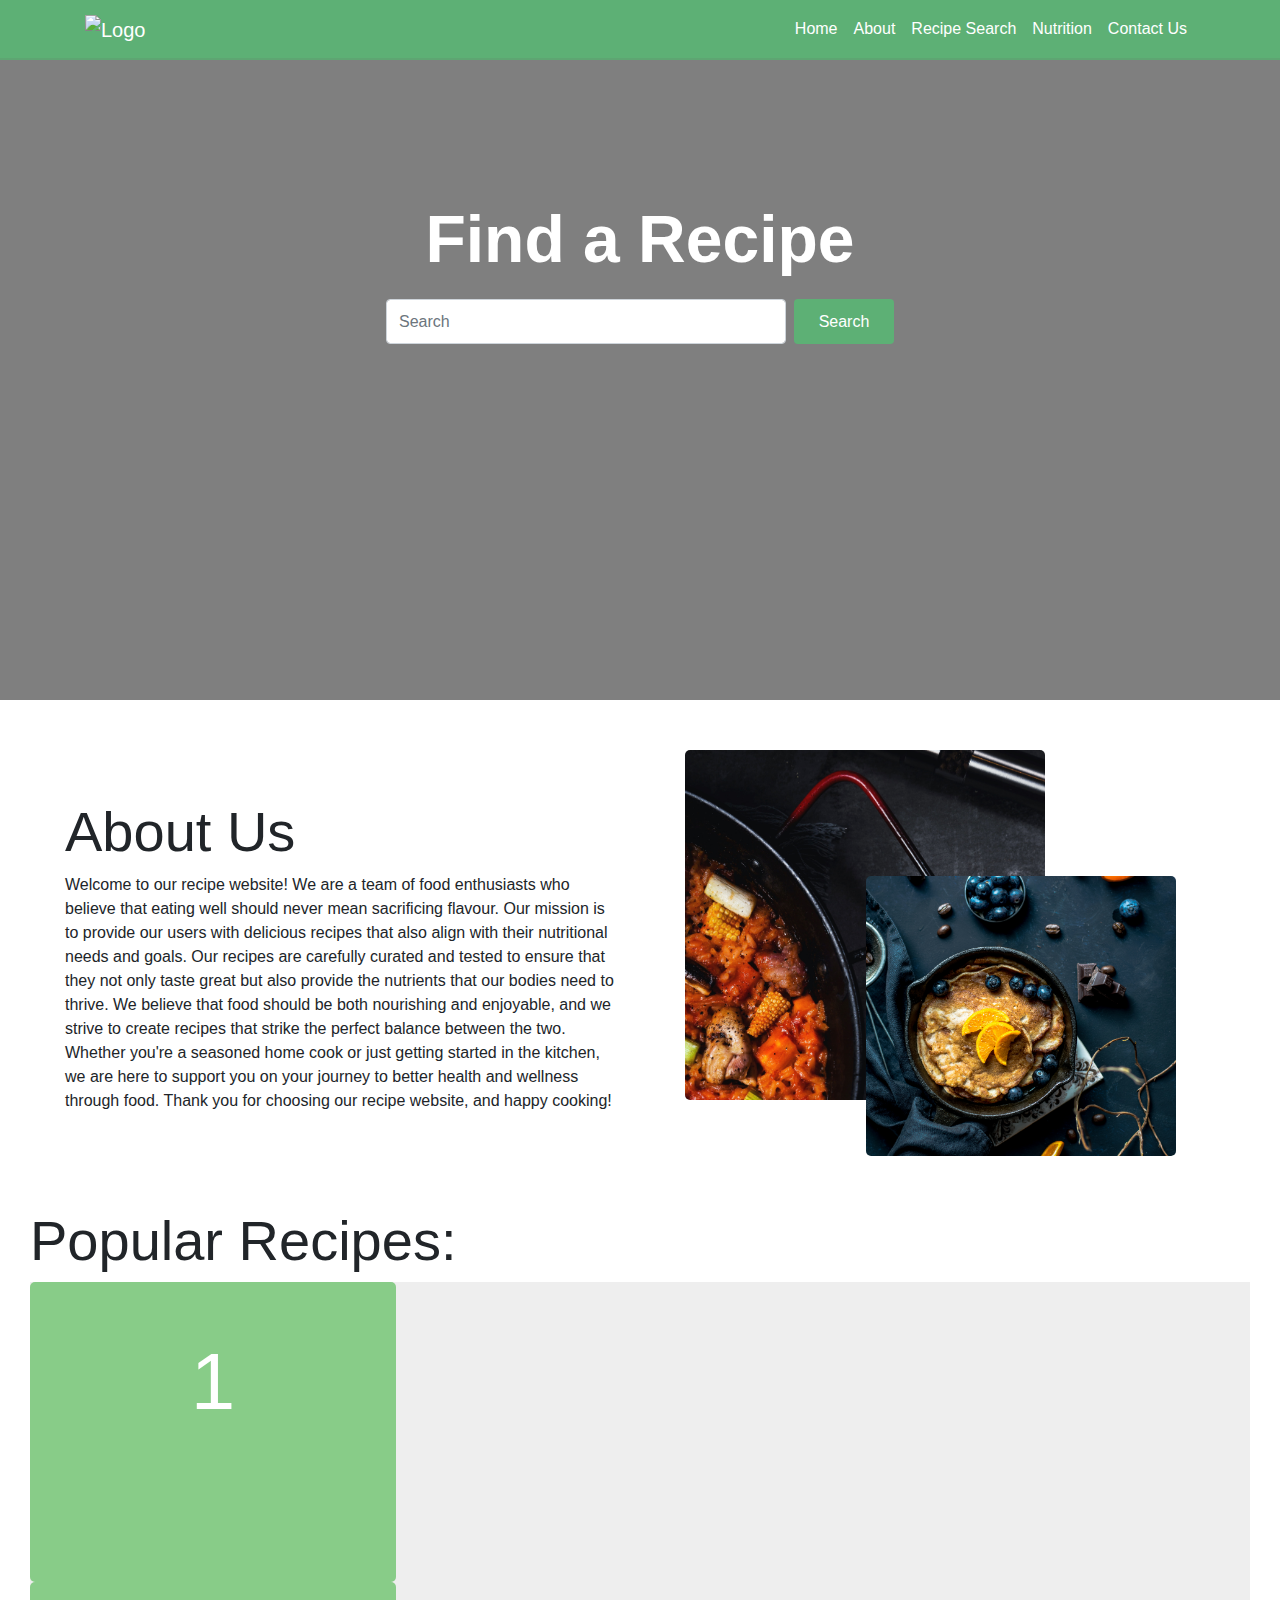
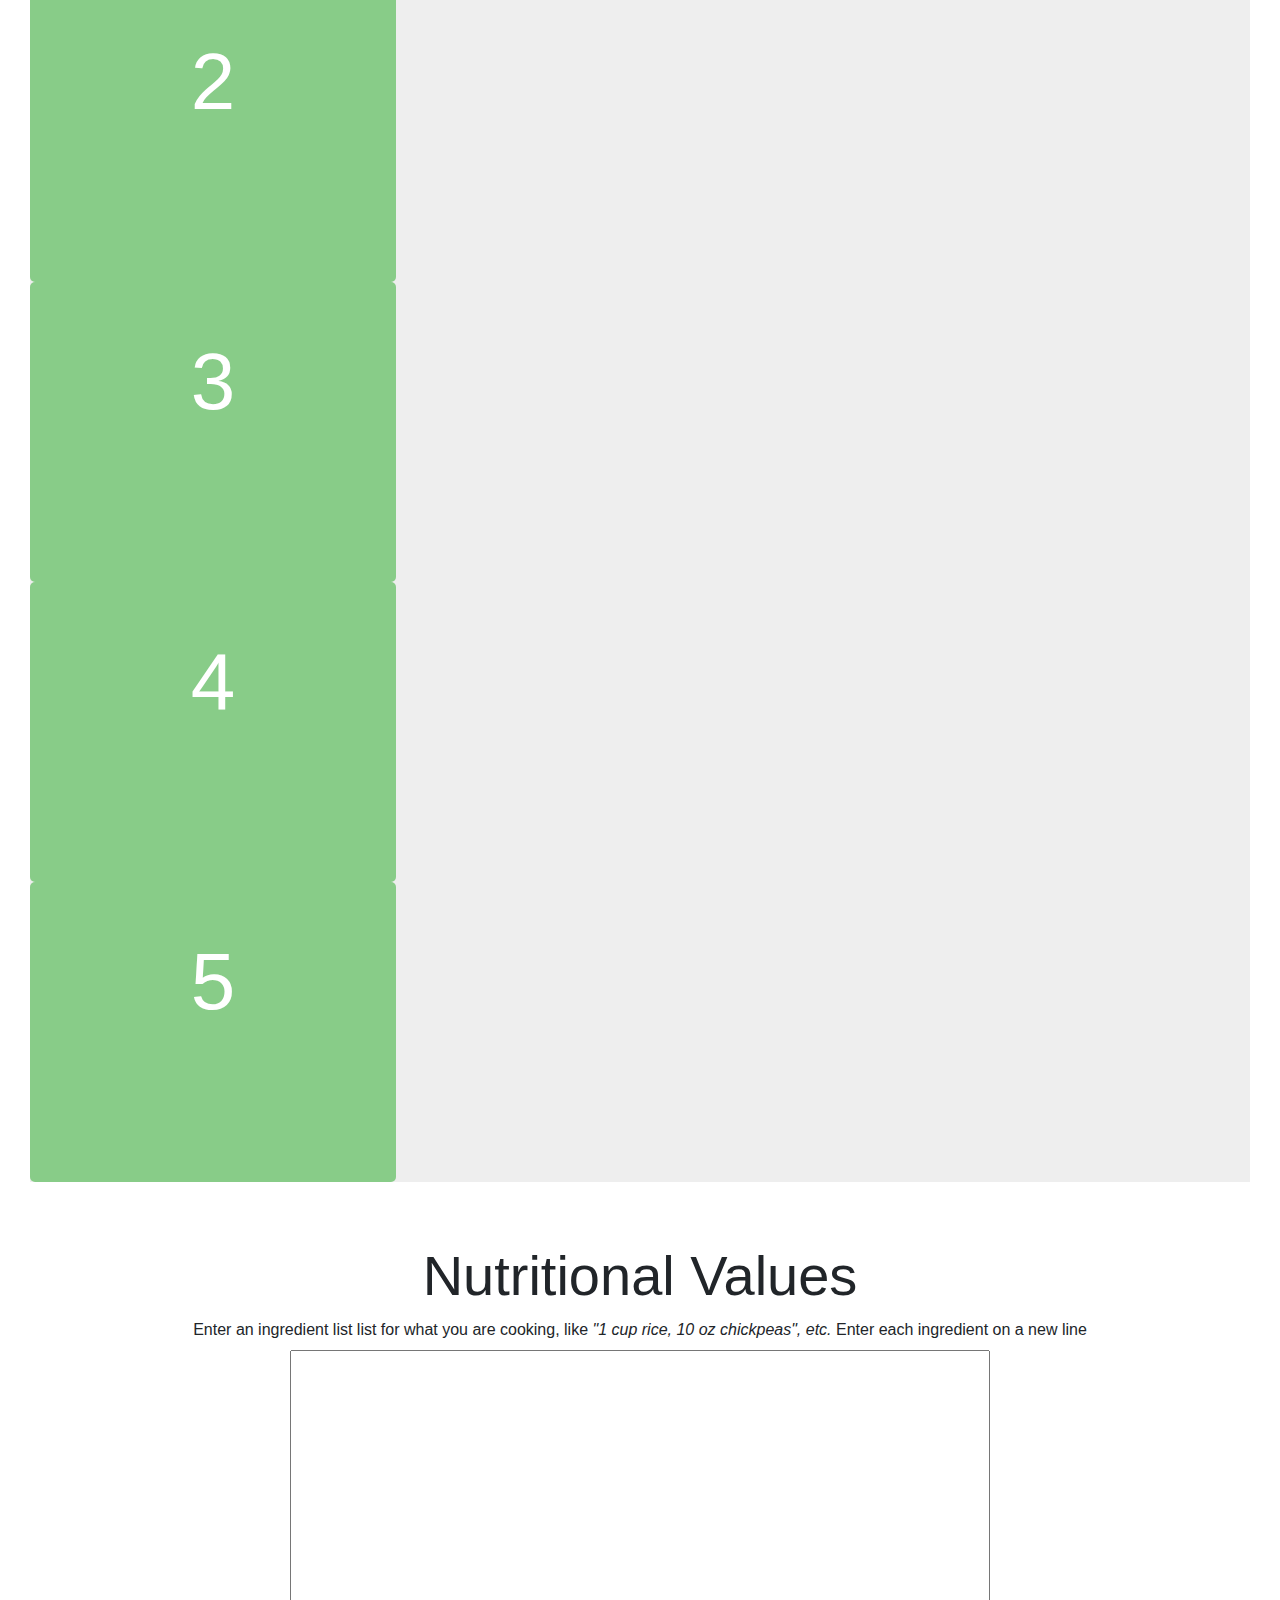
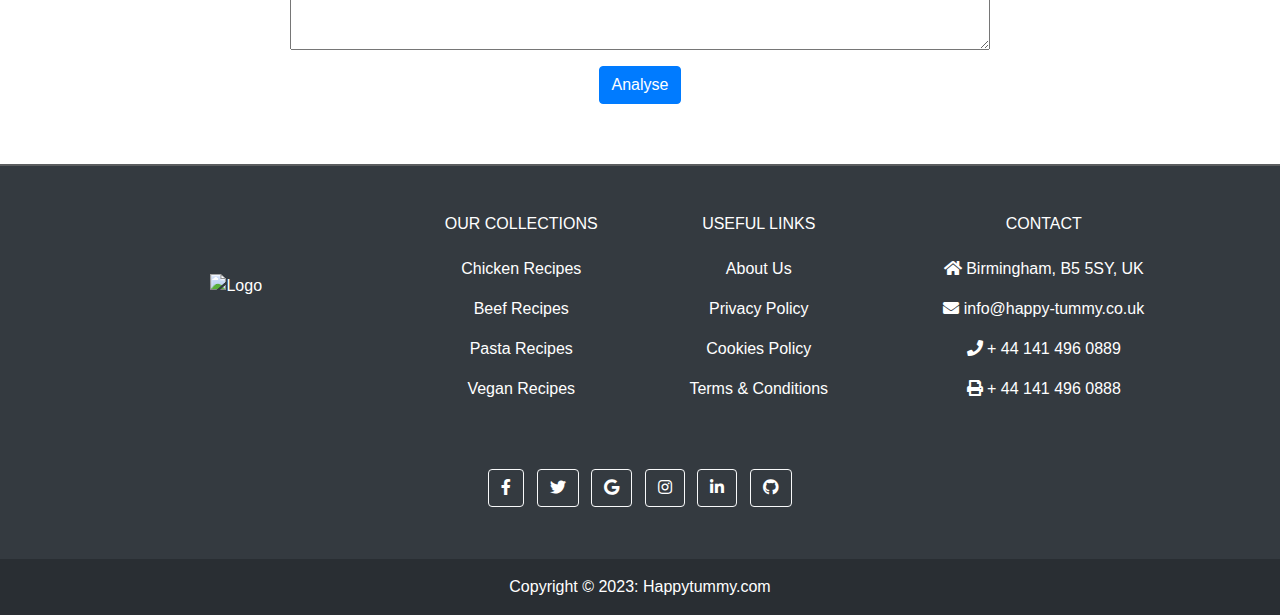
==== index.html @ fafc888d "Edited some css styling: padding, margin etc" ====
<!DOCTYPE html>
<html lang="en">
<head>
    <meta charset="UTF-8">
    <meta http-equiv="X-UA-Compatible" content="IE=edge">
    <meta name="viewport" content="width=device-width, initial-scale=1.0">
    <link rel="stylesheet" href="https://stackpath.bootstrapcdn.com/bootstrap/4.3.1/css/bootstrap.min.css" />
    <link rel="stylesheet" href="style.css"/>
    <link href="https://cdnjs.cloudflare.com/ajax/libs/font-awesome/5.9.0/css/all.min.css" rel="stylesheet">
    <link rel="stylesheet" href="https://unpkg.com/flickity@2/dist/flickity.min.css"/>
    <script src= "https://code.jquery.com/jquery-3.6.3.min.js"></script>
    <title>HappyTummy</title>
</head>
<body>

<!-- Navbar and Jumbotron Section -->
<header id="home-section" data-spy="scroll" data-target="#main-nav" id="home">
    <div class="dark-overlay" >
        <nav class="navbar navbar-expand-sm Fixed-top" class="sticky" id="main-nav">
            <div class="container">
                <a href="index.html" class="navbar-brand">
                    <img src="Assets/Images/Logo Name.png" class="logo" class="d-inline-block align-top" alt="Logo">
                </a>
                <button class="navbar-toggler" type="button" data-toggle="collapse" data-target="#navbarToggleExternalContent" aria-controls="navbarToggleExternalContent" aria-expanded="false" aria-label="Toggle navigation">
                    <span class="navbar-toggler-icon"></span>
                </button>
                <div class="collapse navbar-collapse" id="navbarCollapse">
                    <ul class="navbar-nav ml-auto">
                        <li class="nav-item">
                            <a href="#home" class="nav-link">Home</a>
                        </li>
                        <li class="nav-item">
                            <a href="#about-section" class="nav-link">About</a>
                        </li>
                        <li class="nav-item">
                            <a href="#home" class="nav-link">Recipe Search</a>
                        </li>
                        <li class="nav-item">
                            <a href="#nutritional-section" class="nav-link">Nutrition</a>
                        </li>
                        <li class="nav-item">
                            <a href="#contact-us" class="nav-link">Contact Us</a>
                        </li>
                    </ul>
                </div>
            </div>
        </nav>
        <div class="home-inner container" id="home">
          <h1 class="display-4"> <strong>Find a Recipe</strong> </h1>
          <div class="form-inline">
            <input class="form-control mr-sm-2" type="search" placeholder="Search" aria-label="Search" id="search-input">
            <button class="btn my-2 my-sm-0" type="submit" id="search-button">Search</button>
          </div>
        </div>
    </div>
</header>

<!-- About Section -->
<section id="about-section">
  <div class="about-container">
    <div class="about-row">
      
      <div class="col-md-6 order-2" id="image-cont">
        <div class="left"></div>
        <div class="right"></div>
      </div>

      <div class="col text-left py-5">
        <h1 class="display-4">About Us</h1>
        <p class="lead"> Welcome to our recipe website! We are a team of food enthusiasts who believe that eating well should never mean sacrificing flavour. Our mission is to provide our users with delicious recipes that also align with their nutritional needs and goals.

Our recipes are carefully curated and tested to ensure that they not only taste great but also provide the nutrients that our bodies need to thrive. We believe that food should be both nourishing and enjoyable, and we strive to create recipes that strike the perfect balance between the two.

Whether you're a seasoned home cook or just getting started in the kitchen, we are here to support you on your journey to better health and wellness through food. Thank you for choosing our recipe website, and happy cooking! </p>
      </div>
      
    </div>
  </div>
</section>

<!-- Popular Recipe Image Carousel -->
<div id="popular-recipes">
  <h1 class="display-4">Popular Recipes:</h1>
  <div class="carousel" data-flickity>
    <div class="carousel-cell"></div>
    <div class="carousel-cell"></div>
    <div class="carousel-cell"></div>
    <div class="carousel-cell"></div>
    <div class="carousel-cell"></div>
  </div>
</div>

   
<!-- Nutritional Values Section -->
<div id="nutritional-section">
  <div class="card text-center" id="nutritional-card">
    <div class="card-body">
      <h1 class="display-4" id="nutritional-values">Nutritional Values</h1>
      <div class="form-group" id="textarea">
        <label for="exampleFormControlTextarea1">Enter an ingredient list list for what you are cooking, like <em>"1 cup rice, 10 oz chickpeas", etc.</em>
          Enter each ingredient on a new line</label>
        <textarea class="nutritional-form" id="exampleFormControlTextarea1" cols="30 "rows="10"></textarea>
      </div>
      <a href="#" class="btn btn-primary" id="analyse-btn">Analyse</a>
    </div>
  </div>
</div>

<!-- Footer -->
<footer class="text-center text-lg-start bg-dark text-center text-white" id="footer-border">
  <!-- Section: Social media -->
  <section class="d-flex justify-content-center justify-content-lg-between ">
 
  </section>
  <!-- Section: Social media -->

  <!-- Section: Links  -->
  <section class="">
    <div class="container text-center text-md-start mt-5">
      <!-- Grid row -->
      <div class="row mt-3">
        <!-- Grid column -->
        <div class="col-md-3 col-lg-4 col-xl-3 mx-auto mb-4">
          <!-- Content -->
          <img src="Assets/Images/Logo Name3.png" id="logo2" class="mb-3" alt="Logo">
          <p>
            
          </p>
        </div>
        <!-- Grid column -->

        <!-- Grid column -->
        <div class="col-md-2 col-lg-2 col-xl-2 mx-auto mb-4">
          <!-- Links -->
          <h6 class="text-uppercase fw-bold mb-4">
            Our Collections
          </h6>
          <p>
            <a href="#!" class="text-reset">Chicken Recipes</a>
          </p>
          <p>
            <a href="#!" class="text-reset">Beef Recipes</a>
          </p>
          <p>
            <a href="#!" class="text-reset">Pasta Recipes</a>
          </p>
          <p>
            <a href="#!" class="text-reset">Vegan Recipes</a>
          </p>
        </div>
        <!-- Grid column -->

        <!-- Grid column -->
        <div class="col-md-3 col-lg-2 col-xl-2 mx-auto mb-4">
          <!-- Links -->
          <h6 class="text-uppercase fw-bold mb-4">
            Useful links
          </h6>
          <p>
            <a href="#!" class="text-reset">About Us</a>
          </p>
          <p>
            <a href="#!" class="text-reset">Privacy Policy</a>
          </p>
          <p>
            <a href="#!" class="text-reset">Cookies Policy</a>
          </p>
          <p>
            <a href="#!" class="text-reset">Terms & Conditions</a>
          </p>
        </div>
        <!-- Grid column -->

        <!-- Grid column -->
        <div class="col-md-4 col-lg-3 col-xl-3 mx-auto mb-md-0 mb-4">
          <!-- Links -->
          <h6 class="text-uppercase fw-bold mb-4">Contact</h6>
          <p><i class="fas fa-home me-3"></i> Birmingham, B5 5SY, UK</p>
          <p>
            <i class="fas fa-envelope me-3"></i>
            info@happy-tummy.co.uk
          </p>
          <p><i class="fas fa-phone me-3"></i> + 44 141 496 0889</p>
          <p><i class="fas fa-print me-3"></i> + 44 141 496 0888</p>
        </div>
        <!-- Grid column -->
      </div>
      <!-- Grid row -->
    </div>
  </section>
  <!-- Section: Links  -->

  <footer class="bg-dark text-center text-white" id="contact-us">
    <!-- Grid container -->
    <div class="container p-4 pb-0">
      <!-- Section: Social media -->
      <section class="mb-4">
        <!-- Facebook -->
        <a class="btn btn-outline-light btn-floating m-1" href="#!" role="button"
          ><i class="fab fa-facebook-f"></i
        ></a>
  
        <!-- Twitter -->
        <a class="btn btn-outline-light btn-floating m-1" href="#!" role="button"
          ><i class="fab fa-twitter"></i
        ></a>
  
        <!-- Google -->
        <a class="btn btn-outline-light btn-floating m-1" href="#!" role="button"
          ><i class="fab fa-google"></i
        ></a>
  
        <!-- Instagram -->
        <a class="btn btn-outline-light btn-floating m-1" href="#!" role="button"
          ><i class="fab fa-instagram"></i
        ></a>
  
        <!-- Linkedin -->
        <a class="btn btn-outline-light btn-floating m-1" href="#!" role="button"
          ><i class="fab fa-linkedin-in"></i
        ></a>
  
        <!-- Github -->
        <a class="btn btn-outline-light btn-floating m-1" href="#!" role="button"
          ><i class="fab fa-github"></i
        ></a>
      </section>
      <!-- Section: Social media -->
    </div>
    <!-- Grid container -->
  
    <!-- Copyright -->
    <div class="text-center p-3" style="background-color: rgba(0, 0, 0, 0.2);">
      Copyright © 2023:
      <a class="text-white " href="https://mdbootstrap.com/">Happytummy.com</a>
    </div>
    <!-- Copyright -->
  </footer>
</footer>
<!-- Footer -->


<script src="https://unpkg.com/flickity@2/dist/flickity.pkgd.min.js"></script>
<script src="recipe.js"></script>
<script src="https://ajax.googleapis.com/ajax/libs/jquery/3.5.1/jquery.min.js"></script>
<!-- <script src="https://code.jquery.com/jquery-3.6.3.min.js"
  integrity="sha256-pvPw+upLPUjgMXY0G+8O0xUf+/Im1MZjXxxgOcBQBXU=" crossorigin="anonymous"></script> -->
  <script src="https://cdn.jsdelivr.net/npm/popper.js@1.14.3/dist/umd/popper.min.js" integrity="sha384-ZMP7rVo3mIykV+2+9J3UJ46jBk0WLaUAdn689aCwoqbBJiSnjAK/l8WvCWPIPm49" crossorigin="anonymous"></script>
  <script src="https://cdn.jsdelivr.net/npm/bootstrap@4.1.3/dist/js/bootstrap.min.js" integrity="sha384-ChfqqxuZUCnJSK3+MXmPNIyE6ZbWh2IMqE241rYiqJxyMiZ6OW/JmZQ5stwEULTy" crossorigin="anonymous"></script>
</body>
</html>
---- style.css ----
* {
    -webkit-box-sizing: border-box;
    box-sizing: border-box;
  }

  body { 
    font-family: sans-serif !important;
    max-height: 100%;
    overflow:auto;
    scroll-behavior: smooth;
    overflow-y: auto !important;
  }

  ::-webkit-scrollbar { 
    display: none; 
 }
 
  .carousel {
    background: #EEE;
  }

  .carousel-cell {
    width: 30%;
    height: 300px;
    margin-right: 10px;
    background: #8C8;
    border-radius: 5px;
    counter-increment: gallery-cell;
  }

  /* cell number */
  .carousel-cell:before {
    display: block;
    text-align: center;
    content: counter(gallery-cell);
    line-height: 200px;
    font-size: 80px;
    color: white;
  }

  #home-section{
    background: url(Assets/Images/bg4.jpg);
    background-repeat: no-repeat;
    background-size: cover;
    background-attachment: fixed;
    min-height: 700px;
}

#home-section  .home-inner {
    padding-top: 100px;
    text-align: center;
}

.home-inner h1{
    color: white;
    text-align: center;
    padding-top: 100px;
    font-size: 4.125rem;
    font-weight: inherit;
}
 #home-section .dark-overlay{
    top: 0;
    left:0;
    width: 100%;
    min-height: 700px;
    background: rgba(0, 0, 0, 0.5) ;
}

.navbar {
  background-color: #5DB075;
  border-bottom: #5ea572 2px solid;
  overflow: hidden;
  position: fixed !important;
  top: 0px;
  width: 100%;
  z-index: 1;

}

header a{
  color: rgb(245, 245, 245);
}

.nav-link {
  color: white;
}

a{
  color: white !important;
}
.form-inline{
  justify-content: center;
  margin-top: 20px;
}

#search-bar{
  margin-top: 120px;
}
#search-button{
  background-color:#5DB075 ;
  color: white;
  height: 45px;
  width: 100px !important ;
}

#search-button:hover{
  background-color: #5ea572;
}

.form-control{
  width: 400px !important ;
  height: 45px;

}

#about-section{
  padding-top: 50px;
  display: flex;
 
}

.about-row{
  display: flex;
  justify-content: center;
  align-self:center;
  flex-wrap: wrap;
  margin-left: 50px;
  margin-right: 50px;
  
}

.lead {
  font-size: 1rem;
  font-weight: 300;
}

.about-container{
  /* margin-left: 172px;
  margin-right: -150px; */
  margin: 0


}

#popular-recipes{
  padding: 30px;
}


.nutritional-form{
  display: block;
  margin-left: auto;
  margin-right: auto;
  width: 700px;
  height: 300px;
}

#nutritional-card{
  border-style: none !important;
  box-shadow: none !important;
}

#logo2{
  margin-top: 60px;
}

/*
#nutrional-values{
  text-align: left;
  padding: 10px;
} */

.row{
  display: flex;
  justify-content: center;
  flex-wrap: wrap;
}
/* .recipe-card{
  background-color: #4E7597;
  border-radius: 5px;
  height: 300px;
  width: 400px;
  padding-left: 10px;
  padding-top: 5px;
  margin-top: 15px;
  box-shadow: 4px 5px 15px #00000083;
} */

li {
  list-style: none; 
}

ul{
  padding-left: 5px !important;
}

#cooking-image{
  width: 500px;
  height: 400px;
  margin-left: 60px;
}

#image-cont{
  display: flex;
  margin-left: 10px;
}
.left{
  width: 360px;
  height: 350px;
  background: url(Assets/Images/bg2.jpg) no-repeat center / cover;
  border-radius: 5px;
  margin-left: 30px;
}

.right{
  width: 310px;
  height: 280px;
  background: url(Assets/Images/bg3.jpg) no-repeat center / cover;
  border-radius: 5px;
  display: flex;
  align-items: center;
  justify-content: center;
  padding: 30px;
  margin-left: -179px;
  margin-top: 126px;;
}

#recipe-button{
  background-color: #5ea572;
}


.grid-container{
  margin-top: 30px !important;


  /* margin: 0 auto;
  display: grid; */
  
}



/* #recipe-cards{
  display: grid;
  grid-gap: 20px;
} */

.card{
  
  margin: 10px;
  /* padding: 15px; */
  border: 1px solid #c9c9c9;
  border-radius: 7px;
  box-shadow: 2px 2px 4px rgba(0, 0, 0, 0.5);
  
}

.card img{
  border-bottom: 1px solid #c9c9c9;;
}
#footer-border{
 margin-top: 40px;
  border-top: 2px solid #5b5d5f;
}
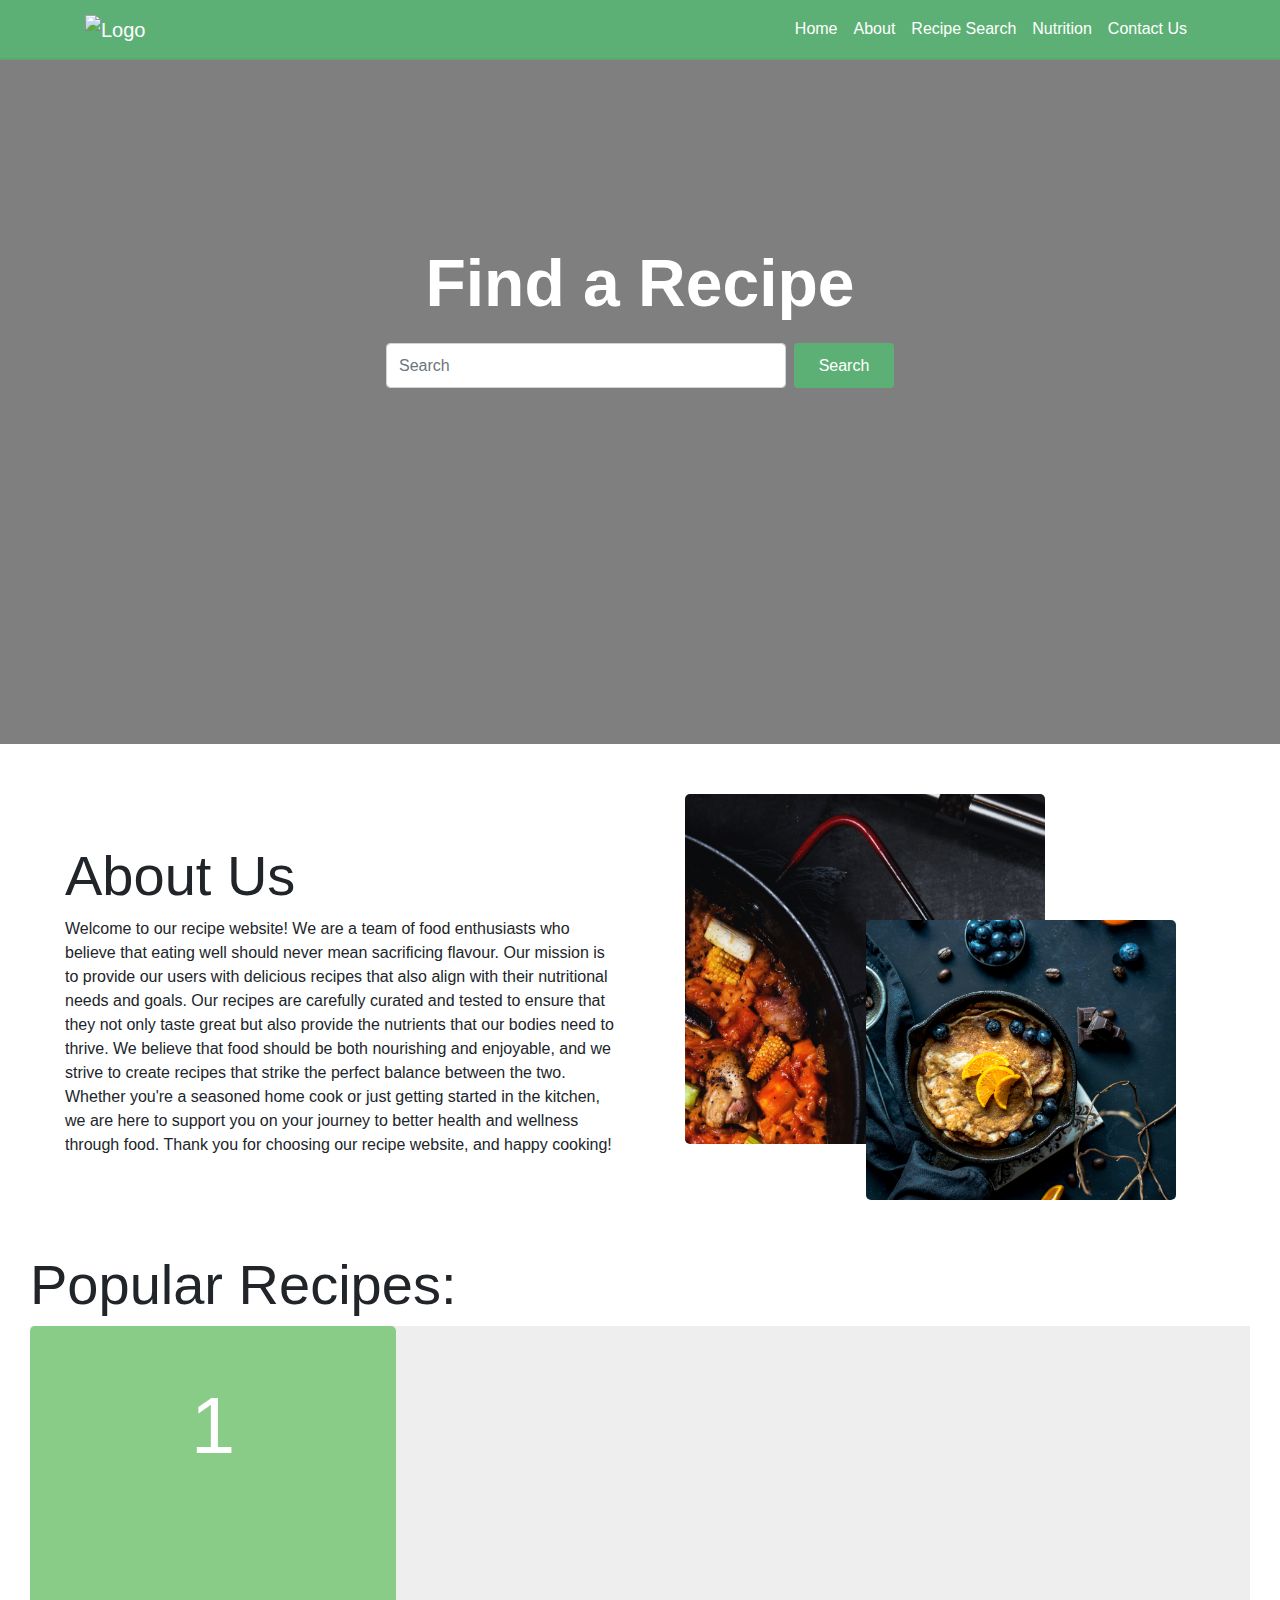
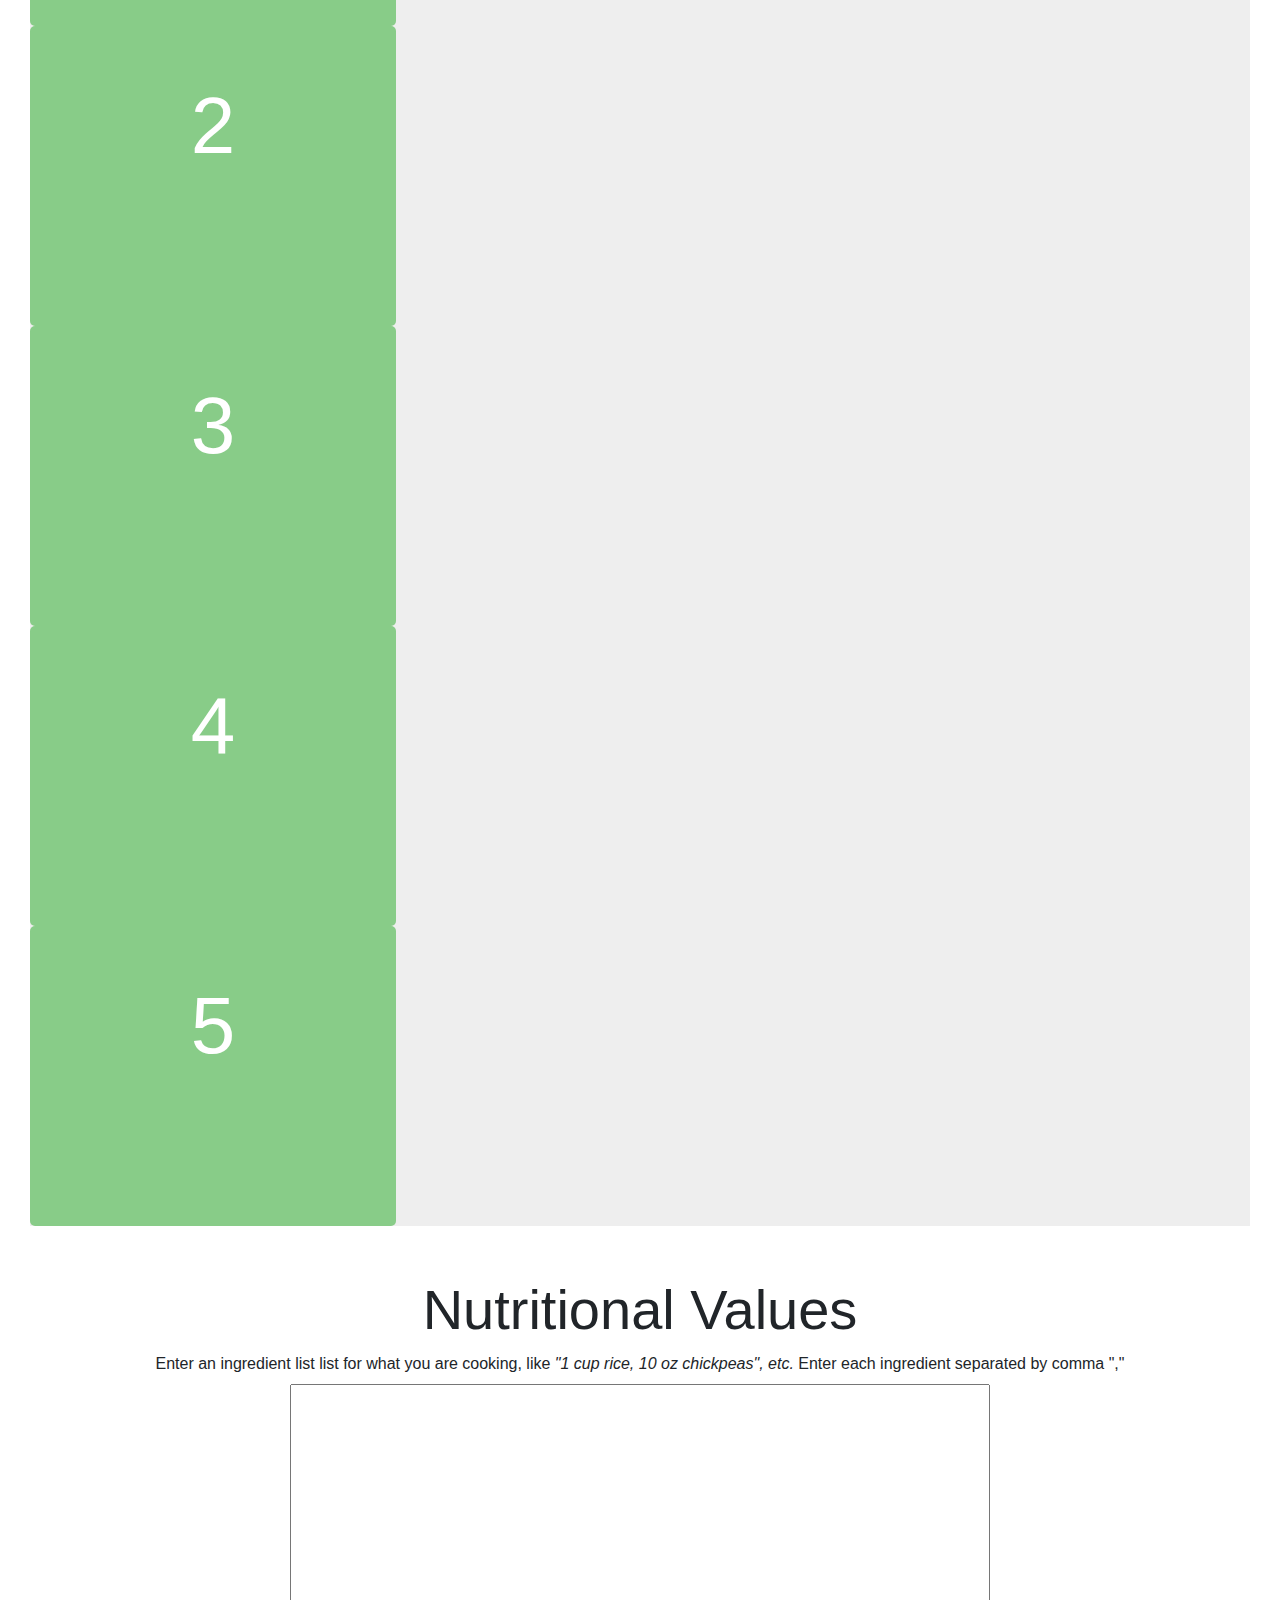
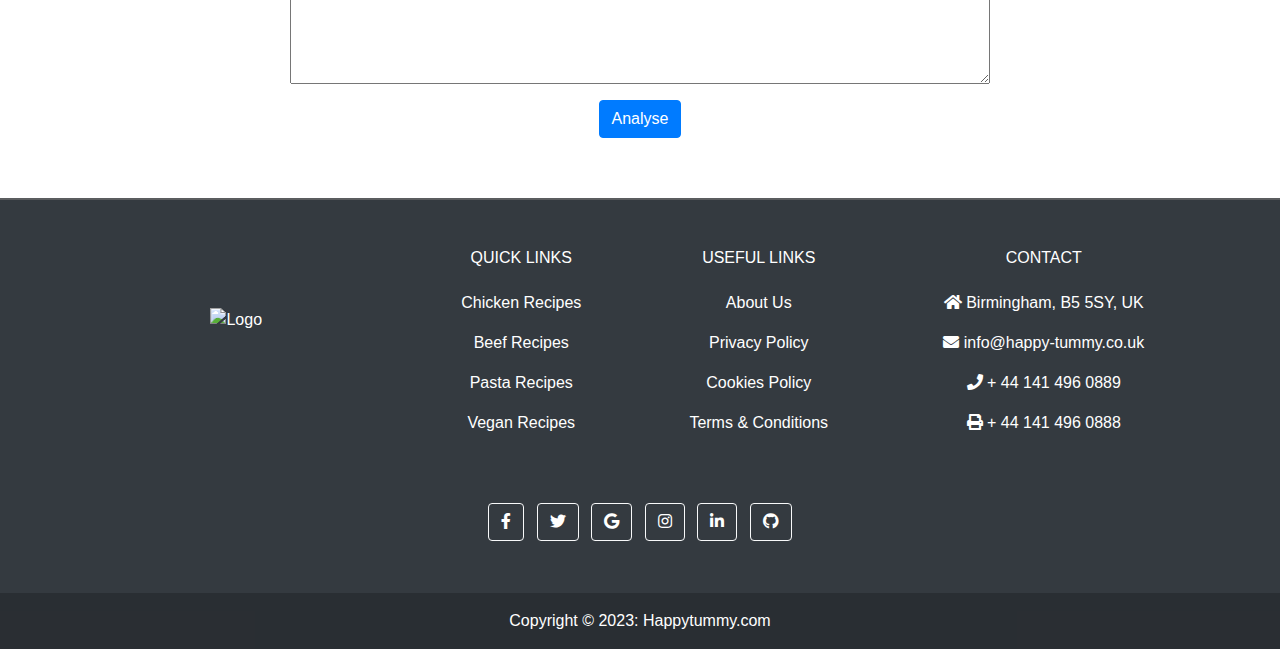
==== commit 5e41bdbb: "new instruction for NA" ====
--- a/index.html
+++ b/index.html
@@ -1,16 +1,34 @@
 <!DOCTYPE html>
 <html lang="en">
-<head>
-    <meta charset="UTF-8">
-    <meta http-equiv="X-UA-Compatible" content="IE=edge">
-    <meta name="viewport" content="width=device-width, initial-scale=1.0">
-    <link rel="stylesheet" href="https://stackpath.bootstrapcdn.com/bootstrap/4.3.1/css/bootstrap.min.css" />
-    <link rel="stylesheet" href="style.css"/>
-    <link href="https://cdnjs.cloudflare.com/ajax/libs/font-awesome/5.9.0/css/all.min.css" rel="stylesheet">
-    <link rel="stylesheet" href="https://unpkg.com/flickity@2/dist/flickity.min.css"/>
-    <script src= "https://code.jquery.com/jquery-3.6.3.min.js"></script>
+  <head>
+    <meta charset="UTF-8" />
+    <meta http-equiv="X-UA-Compatible" content="IE=edge" />
+    <meta name="viewport" content="width=device-width, initial-scale=1.0" />
+    <link
+      rel="stylesheet"
+      href="https://stackpath.bootstrapcdn.com/bootstrap/4.3.1/css/bootstrap.min.css"
+    />
+    <link rel="stylesheet" href="style.css" />
+    <link
+      href="https://cdnjs.cloudflare.com/ajax/libs/font-awesome/5.9.0/css/all.min.css"
+      rel="stylesheet"
+    />
+    <link
+      rel="stylesheet"
+      href="https://unpkg.com/flickity@2/dist/flickity.min.css"
+    />
+    <link
+      rel="stylesheet"
+      href="https://cdnjs.cloudflare.com/ajax/libs/flickity/2.2.2/flickity.min.css"
+    />
+    <link
+      rel="stylesheet"
+      href="https://cdnjs.cloudflare.com/ajax/libs/flickity/2.2.1/flickity.min.css"
+    />
+
+    <script src="https://code.jquery.com/jquery-3.6.3.min.js"></script>
     <title>HappyTummy</title>
-</head>
+  </head>
 <body>
 
 <!-- Navbar and Jumbotron Section -->
@@ -98,7 +116,7 @@
       <h1 class="display-4" id="nutritional-values">Nutritional Values</h1>
       <div class="form-group" id="textarea">
         <label for="exampleFormControlTextarea1">Enter an ingredient list list for what you are cooking, like <em>"1 cup rice, 10 oz chickpeas", etc.</em>
-          Enter each ingredient on a new line</label>
+          Enter each ingredient separated by comma ","</label>
         <textarea class="nutritional-form" id="exampleFormControlTextarea1" cols="30 "rows="10"></textarea>
       </div>
       <a href="#" class="btn btn-primary" id="analyse-btn">Analyse</a>
@@ -122,10 +140,9 @@
         <!-- Grid column -->
         <div class="col-md-3 col-lg-4 col-xl-3 mx-auto mb-4">
           <!-- Content -->
-          <img src="Assets/Images/Logo Name3.png" id="logo2" class="mb-3" alt="Logo">
-          <p>
-            
-          </p>
+          <a href="index.html">
+            <img src="Assets/Images/Logo Name3.png" id="logo2" class="mb-3" alt="Logo">
+          </a>  
         </div>
         <!-- Grid column -->
 
@@ -133,19 +150,19 @@
         <div class="col-md-2 col-lg-2 col-xl-2 mx-auto mb-4">
           <!-- Links -->
           <h6 class="text-uppercase fw-bold mb-4">
-            Our Collections
+            Quick Links
           </h6>
           <p>
-            <a href="#!" class="text-reset">Chicken Recipes</a>
-          </p>
-          <p>
-            <a href="#!" class="text-reset">Beef Recipes</a>
-          </p>
-          <p>
-            <a href="#!" class="text-reset">Pasta Recipes</a>
-          </p>
-          <p>
-            <a href="#!" class="text-reset">Vegan Recipes</a>
+            <a onclick="location.href = './recipes.html?value=chicken';" href="#!" class="chicken-recipes" >Chicken Recipes</a>
+          </p>
+          <p>
+            <a onclick="location.href = './recipes.html?value=beef';"href="#!" class="Beef-recipes">Beef Recipes</a>
+          </p>
+          <p>
+            <a onclick="location.href = './recipes.html?value=pasta';"href="#!" class="Pasta-recipes">Pasta Recipes</a>
+          </p>
+          <p>
+            <a onclick="location.href = './recipes.html?value=vegan';"href="#!" class="Vegan-recipes">Vegan Recipes</a>
           </p>
         </div>
         <!-- Grid column -->
@@ -157,16 +174,16 @@
             Useful links
           </h6>
           <p>
-            <a href="#!" class="text-reset">About Us</a>
-          </p>
-          <p>
-            <a href="#!" class="text-reset">Privacy Policy</a>
-          </p>
-          <p>
-            <a href="#!" class="text-reset">Cookies Policy</a>
-          </p>
-          <p>
-            <a href="#!" class="text-reset">Terms & Conditions</a>
+            <a href="#about-section" class="text-reset">About Us</a>
+          </p>
+          <p>
+            <a href="#about-section" class="text-reset">Privacy Policy</a>
+          </p>
+          <p>
+            <a href="#about-section" class="text-reset">Cookies Policy</a>
+          </p>
+          <p>
+            <a href="#about-section" class="text-reset">Terms & Conditions</a>
           </p>
         </div>
         <!-- Grid column -->
@@ -239,13 +256,21 @@
 </footer>
 <!-- Footer -->
 
-
 <script src="https://unpkg.com/flickity@2/dist/flickity.pkgd.min.js"></script>
-<script src="recipe.js"></script>
-<script src="https://ajax.googleapis.com/ajax/libs/jquery/3.5.1/jquery.min.js"></script>
-<!-- <script src="https://code.jquery.com/jquery-3.6.3.min.js"
+    <script src="recipe.js"></script>
+    <script src="script.js"></script>
+    <script src="https://ajax.googleapis.com/ajax/libs/jquery/3.5.1/jquery.min.js"></script>
+    <!-- <script src="https://code.jquery.com/jquery-3.6.3.min.js"
   integrity="sha256-pvPw+upLPUjgMXY0G+8O0xUf+/Im1MZjXxxgOcBQBXU=" crossorigin="anonymous"></script> -->
-  <script src="https://cdn.jsdelivr.net/npm/popper.js@1.14.3/dist/umd/popper.min.js" integrity="sha384-ZMP7rVo3mIykV+2+9J3UJ46jBk0WLaUAdn689aCwoqbBJiSnjAK/l8WvCWPIPm49" crossorigin="anonymous"></script>
-  <script src="https://cdn.jsdelivr.net/npm/bootstrap@4.1.3/dist/js/bootstrap.min.js" integrity="sha384-ChfqqxuZUCnJSK3+MXmPNIyE6ZbWh2IMqE241rYiqJxyMiZ6OW/JmZQ5stwEULTy" crossorigin="anonymous"></script>
+    <script
+      src="https://cdn.jsdelivr.net/npm/popper.js@1.14.3/dist/umd/popper.min.js"
+      integrity="sha384-ZMP7rVo3mIykV+2+9J3UJ46jBk0WLaUAdn689aCwoqbBJiSnjAK/l8WvCWPIPm49"
+      crossorigin="anonymous"
+    ></script>
+    <script
+      src="https://cdn.jsdelivr.net/npm/bootstrap@4.1.3/dist/js/bootstrap.min.js"
+      integrity="sha384-ChfqqxuZUCnJSK3+MXmPNIyE6ZbWh2IMqE241rYiqJxyMiZ6OW/JmZQ5stwEULTy"
+      crossorigin="anonymous"
+    ></script>
 </body>
 </html>--- a/style.css
+++ b/style.css
@@ -2,6 +2,7 @@
 * {
     -webkit-box-sizing: border-box;
     box-sizing: border-box;
+    scroll-padding-top: 80px;
   }
 
   body { 
@@ -10,6 +11,7 @@
     overflow:auto;
     scroll-behavior: smooth;
     overflow-y: auto !important;
+    margin: 44px auto 0
   }
 
   ::-webkit-scrollbar { 
@@ -171,11 +173,10 @@
   padding: 10px;
 } */
 
-.row{
-  display: flex;
-  justify-content: center;
-  flex-wrap: wrap;
-}
+
+
+/* * { box-sizing: border-box; } */
+
 /* .recipe-card{
   background-color: #4E7597;
   border-radius: 5px;
@@ -226,43 +227,35 @@
   margin-top: 126px;;
 }
 
-#recipe-button{
-  background-color: #5ea572;
-}
-
-
-.grid-container{
-  margin-top: 30px !important;
-
-
-  /* margin: 0 auto;
-  display: grid; */
-  
-}
-
-
-
-/* #recipe-cards{
-  display: grid;
-  grid-gap: 20px;
-} */
-
-.card{
-  
-  margin: 10px;
-  /* padding: 15px; */
-  border: 1px solid #c9c9c9;
-  border-radius: 7px;
-  box-shadow: 2px 2px 4px rgba(0, 0, 0, 0.5);
-  
-}
-
-.card img{
-  border-bottom: 1px solid #c9c9c9;;
-}
+
+.recipe-title{
+  font-family: CopperPot,Helvetica,sans-serif;
+  font-weight: 700;
+  margin-top: -2px;
+}
+
 #footer-border{
  margin-top: 40px;
   border-top: 2px solid #5b5d5f;
 }
 
-
+input:focus::-webkit-input-placeholder {
+	color : transparent;
+}
+input:focus::-moz-placeholder {
+	color : transparent;
+}
+input:-moz-placeholder {
+	color : transparent;
+}
+input:focus::-webkit-input-placeholder {
+	opacity : 0;
+}
+input:focus::-moz-placeholder {
+	opacity : 0;
+}
+input:-moz-placeholder {
+	opacity : 0;
+}
+
+
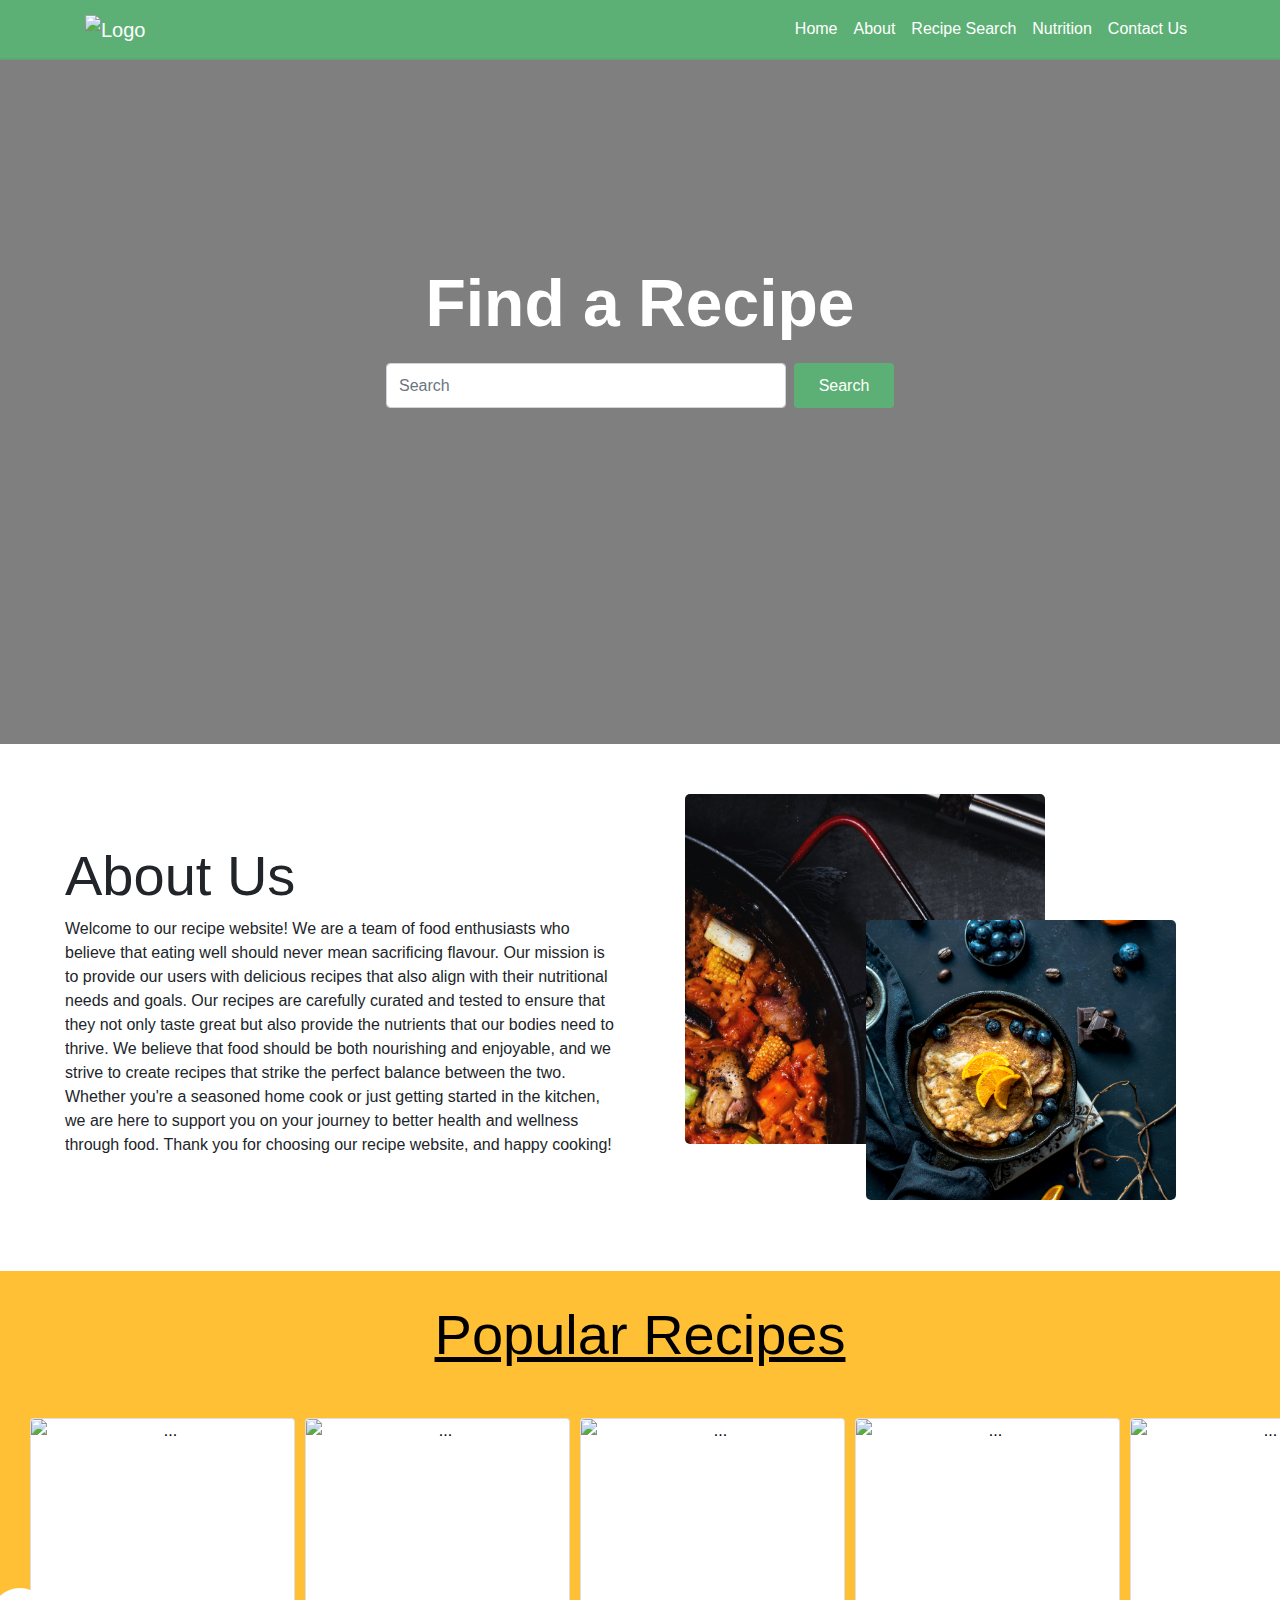
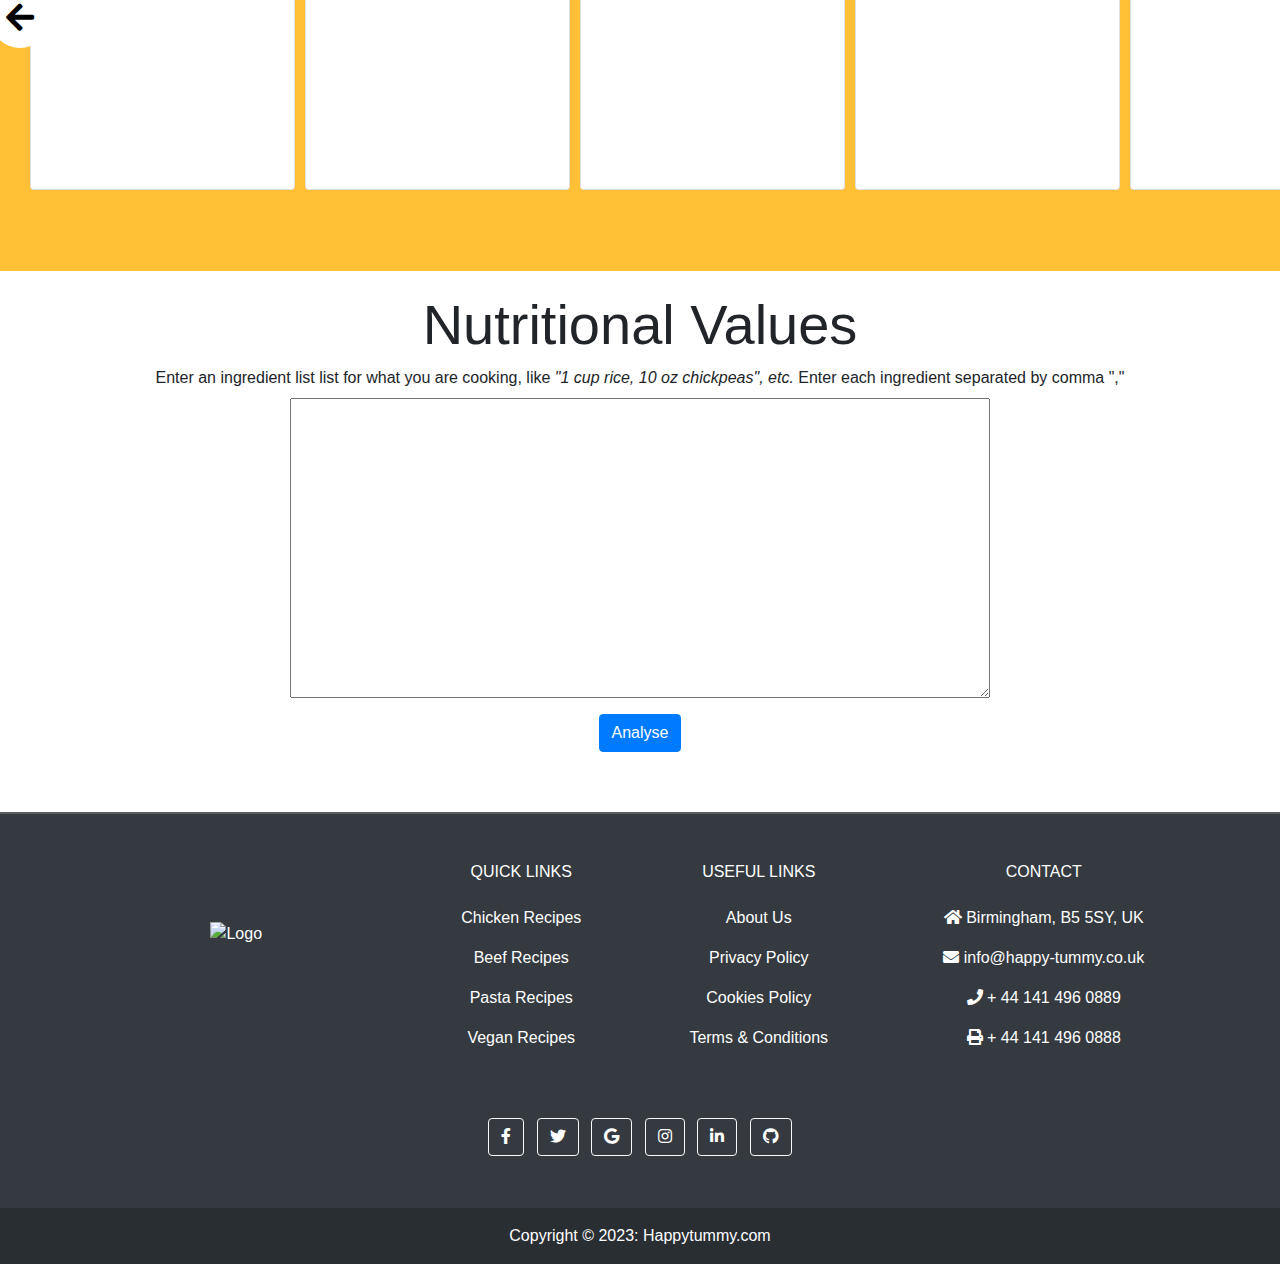
==== commit a0bf128e: "Added image carrousel to indext html. Edited html css and js to display this" ====
--- a/index.html
+++ b/index.html
@@ -96,8 +96,107 @@
   </div>
 </section>
 
-<!-- Popular Recipe Image Carousel -->
+
+<!-- Popular Recipe Image Carousel-->
 <div id="popular-recipes">
+  <h1 id="popular-title" class="display-4">Popular Recipes</h1>
+  <div class="carousel-container">
+      <div class="inner-carousel">
+        <div class="track">
+
+          <div class="card-container">
+            <div class="card">
+              <img id="img" class="recipe-image1 img-fluid" style="width: 18rem; height: 15erm;" src="" class="card-img-top" alt="...">
+              <span class="cuisine1" ></span>  
+              <h5 class="recipe-title1"></h5>
+            </div>
+          </div>
+
+
+          <div class="card-container">
+            <div class="card">
+              <img  id="img" class="recipe-image2 img-fluid" style="width: 18rem; height: 15erm;" src="" class="card-img-top" alt="...">
+              <span class="cuisine2" ></span>  
+              <h5 class="recipe-title2"></h5>
+            </div>
+          </div>
+
+          <div class="card-container">
+            <div class="card">
+              <img id="img" class="recipe-image3 img-fluid" style="width: 18rem; height: 15erm;" src="" class="card-img-top" alt="...">
+              <span class="cuisine3" ></span>  
+              <h5 class="recipe-title3"></h5>
+            </div>
+          </div>
+          
+          <div class="card-container">
+            <div class="card">
+              <img id="img" class="recipe-image4 img-fluid" style="width: 18rem; height: 15erm;" src="" class="card-img-top" alt="...">
+              <span class="cuisine4" ></span>  
+              <h5 class="recipe-title4"></h5>
+            </div>
+          </div>
+
+
+          <div class="card-container">
+            <div class="card">
+              <img id="img" class="recipe-image5 img-fluid" style="width: 18rem; height: 15erm;" src="" class="card-img-top" alt="...">
+              <span class="cuisine5" ></span>  
+              <h5 class="recipe-title5"></h5>
+            </div>
+          </div>
+
+          <div class="card-container">
+            <div class="card">
+              <img id="img" class="recipe-image6 img-fluid" style="width: 18rem; height: 15erm;" src="" class="card-img-top" alt="...">
+              <span class="cuisine6" ></span>  
+              <h5 class="recipe-title6"></h5>
+            </div>
+          </div>
+
+          <div class="card-container">
+            <div class="card">
+              <img id="img" class="recipe-image7 img-fluid" style="width: 18rem; height: 15erm;" src="" class="card-img-top" alt="...">
+              <span class="cuisine7" ></span>  
+              <h5 class="recipe-title7"></h5>
+            </div>
+          </div>
+
+          <div class="card-container">
+            <div class="card">
+              <img id="img" class="recipe-image8 img-fluid" style="width: 18rem; height: 15erm;" src="" class="card-img-top" alt="...">
+              <span class="cuisine8" ></span>  
+              <h5 class="recipe-title8"></h5>
+            </div>
+          </div>
+
+          <div class="card-container">
+            <div class="card">
+              <img id="img" class="recipe-image9 img-fluid" style="width: 18rem; height: 15erm;" src="" class="card-img-top" alt="...">
+              <span class="cuisine9" ></span>  
+              <h5 class="recipe-title9"></h5>
+            </div>
+          </div>
+
+        <div class="card-container">
+          <div class="card">
+            <img  id="img" class="recipe-image10 img-fluid" style="width: 18rem; height: 15erm;" src="" class="card-img-top" alt="...">
+            <span class="cuisine10" ></span>  
+            <h5 class="recipe-title10"></h5>
+          </div>
+        </div>
+  
+        </div>
+        <div class="nav">
+          <button class="prev"><i class="fas fa-arrow-left fa-2x"></i></button>
+          <button class="next"><i class="fas fa-arrow-right fa-2x"></i></button>
+        </div>
+      </div>
+    </div>
+</div>
+
+
+<!-- <div id="popular-recipes">
   <h1 class="display-4">Popular Recipes:</h1>
   <div class="carousel" data-flickity>
     <div class="carousel-cell"></div>
@@ -106,7 +205,7 @@
     <div class="carousel-cell"></div>
     <div class="carousel-cell"></div>
   </div>
-</div>
+</div>  -->
 
    
 <!-- Nutritional Values Section -->
--- a/style.css
+++ b/style.css
@@ -1,261 +1,369 @@
-
 * {
-    -webkit-box-sizing: border-box;
-    box-sizing: border-box;
-    scroll-padding-top: 80px;
+  -webkit-box-sizing: border-box;
+  box-sizing: border-box;
+  scroll-padding-top: 80px;
+
+}
+
+body { 
+  font-family: sans-serif !important;
+  max-height: 100%;
+  overflow:auto;
+  scroll-behavior: smooth;
+  overflow-x: scroll !important;
+  margin: 44px auto 0;
+}
+
+
+* {
+  box-sizing: border-box;
+  margin: 0;
+  padding: 0;
+}
+img {
+  max-width: 100%;
+}
+.carousel-container {
+  width: 1369px;
+  margin: 50px auto;
+  position: relative;
+  /* border-left-style: solid; */
+  border-left-color: #aaa;
+}
+@media (max-width: 768px) {
+  .carousel-container {
+    width: 95%;
   }
-
-  body { 
-    font-family: sans-serif !important;
-    max-height: 100%;
-    overflow:auto;
-    scroll-behavior: smooth;
-    overflow-y: auto !important;
-    margin: 44px auto 0
+}
+.inner-carousel {
+  width: 100%;
+  height: 400px;
+  overflow: hidden;
+}
+.track {
+  display: inline-flex;
+  height: 100%;
+  transition: transform 0.2s ease-in-out;
+}
+.card-container {
+  width: 275px;
+  height: 400px;
+  flex-shrink: 0;
+  padding-right: 10px;
+}
+
+@media (max-width: 768px) {
+  .card-container {
+    width: 184px;
   }
-
-  ::-webkit-scrollbar { 
-    display: none; 
- }
- 
-  .carousel {
-    background: #EEE;
-  }
-
-  .carousel-cell {
-    width: 30%;
-    height: 300px;
-    margin-right: 10px;
-    background: #8C8;
-    border-radius: 5px;
-    counter-increment: gallery-cell;
-  }
-
-  /* cell number */
-  .carousel-cell:before {
-    display: block;
-    text-align: center;
-    content: counter(gallery-cell);
-    line-height: 200px;
-    font-size: 80px;
-    color: white;
-  }
-
-  #home-section{
-    background: url(Assets/Images/bg4.jpg);
-    background-repeat: no-repeat;
-    background-size: cover;
-    background-attachment: fixed;
-    min-height: 700px;
+}
+.card {
+  width: 100%;
+  height: 93%;
+  /*display: flex;
+  flex-direction: column;
+  justify-content: center;
+  align-items: center;*/
+  background-position: center bottom;
+  background-size: center;
+  background-repeat: no-repeat;
+  border-radius: 0.25rem;
+}
+
+
+
+span{
+  padding: 10px;
+  text-transform: uppercase;
+  font-weight: 600;
+  
+}
+
+.nav button {
+  position: absolute;
+  top: 50%;
+  transform: translatey(-50%);
+  width: 60px;
+  height: 60px;
+  border-radius: 50%;
+  outline: none;
+  border: 1px solid #fff;
+  cursor: pointer;
+  background-color: white;
+}
+.nav .prev {
+  left: -40px;
+  color: black;
+}
+.nav .prev.show {
+  display: block;
+}
+.nav .next {
+  right: -40px;
+  color: black;
+}
+
+.nav .next:hover{
+  color:#5db07494;
+}
+
+.nav .prev:hover{
+  color:#5db07494;
+}
+
+#img{
+  border-radius: 0.25rem 0.25rem 0px 0px;
+}
+
+#home-section{
+  background: url(Assets/Images/bg4.jpg);
+  background-repeat: no-repeat;
+  background-size: cover;
+  background-attachment: fixed;
+  min-height: 700px;
 }
 
 #home-section  .home-inner {
-    padding-top: 100px;
-    text-align: center;
+  padding-top: 120px;
+  text-align: center;
 }
 
 .home-inner h1{
-    color: white;
-    text-align: center;
-    padding-top: 100px;
-    font-size: 4.125rem;
-    font-weight: inherit;
-}
- #home-section .dark-overlay{
-    top: 0;
-    left:0;
-    width: 100%;
-    min-height: 700px;
-    background: rgba(0, 0, 0, 0.5) ;
+  color: white;
+  text-align: center;
+  padding-top: 100px;
+  font-size: 4.125rem;
+  font-weight: inherit;
+}
+#home-section .dark-overlay{
+  top: 0;
+  left:0;
+  width: 100%;
+  min-height: 700px;
+  background: rgba(0, 0, 0, 0.5) ;
 }
 
 .navbar {
-  background-color: #5DB075;
-  border-bottom: #5ea572 2px solid;
-  overflow: hidden;
-  position: fixed !important;
-  top: 0px;
-  width: 100%;
-  z-index: 1;
+background-color: #5DB075;
+border-bottom: #5ea572 2px solid;
+overflow: hidden;
+position: fixed !important;
+top: 0px;
+width: 100%;
+z-index: 1;
 
 }
 
 header a{
-  color: rgb(245, 245, 245);
+color: rgb(245, 245, 245);
 }
 
 .nav-link {
-  color: white;
+color: white;
 }
 
 a{
-  color: white !important;
+color: white !important;
 }
 .form-inline{
-  justify-content: center;
-  margin-top: 20px;
+justify-content: center;
+margin-top: 20px;
 }
 
 #search-bar{
-  margin-top: 120px;
-}
+margin-top: 120px;
+}
+
 #search-button{
-  background-color:#5DB075 ;
-  color: white;
-  height: 45px;
-  width: 100px !important ;
+background-color:#5DB075 ;
+color: white;
+height: 45px;
+width: 100px !important ;
 }
 
 #search-button:hover{
-  background-color: #5ea572;
+background-color: #5ea572;
 }
 
 .form-control{
-  width: 400px !important ;
-  height: 45px;
-
+width: 400px !important ;
+height: 45px;
 }
 
 #about-section{
-  padding-top: 50px;
-  display: flex;
- 
+padding-top: 50px;
+display: flex;
+margin-bottom: 50px;
+
 }
 
 .about-row{
-  display: flex;
-  justify-content: center;
-  align-self:center;
-  flex-wrap: wrap;
-  margin-left: 50px;
-  margin-right: 50px;
-  
+display: flex;
+justify-content: center;
+align-self:center;
+flex-wrap: wrap;
+margin-left: 50px;
+margin-right: 50px;
+
 }
 
 .lead {
-  font-size: 1rem;
-  font-weight: 300;
+font-size: 1rem;
+font-weight: 300;
 }
 
 .about-container{
-  /* margin-left: 172px;
-  margin-right: -150px; */
-  margin: 0
+/* margin-left: 172px;
+margin-right: -150px; */
+margin: 0
 
 
 }
 
 #popular-recipes{
-  padding: 30px;
-}
-
+padding: 30px;
+background-color: #FFC035;
+height: 600px;
+color: #000;
+text-align: center;
+}
+
+#popular-title{
+  color: black;
+  text-decoration: underline;
+}
 
 .nutritional-form{
-  display: block;
+display: block;
+margin-left: auto;
+margin-right: auto;
+width: 700px;
+height: 300px;
+}
+
+#nutritional-card{
+border-style: none !important;
+box-shadow: none !important;
+}
+
+#logo2{
+margin-top: 60px;
+}
+
+/*
+#nutrional-values{
+text-align: left;
+padding: 10px;
+} */
+
+
+
+/* * { box-sizing: border-box; } */
+
+/* .recipe-card{
+background-color: #4E7597;
+border-radius: 5px;
+height: 300px;
+width: 400px;
+padding-left: 10px;
+padding-top: 5px;
+margin-top: 15px;
+box-shadow: 4px 5px 15px #00000083;
+} */
+
+li {
+list-style: none; 
+}
+
+ul{
+padding-left: 5px !important;
+}
+
+#cooking-image{
+width: 500px;
+height: 400px;
+margin-left: 60px;
+}
+
+#image-cont{
+display: flex;
+margin-left: 10px;
+}
+.left{
+width: 360px;
+height: 350px;
+background: url(Assets/Images/bg2.jpg) no-repeat center / cover;
+border-radius: 5px;
+margin-left: 30px;
+}
+
+.right{
+width: 310px;
+height: 280px;
+background: url(Assets/Images/bg3.jpg) no-repeat center / cover;
+border-radius: 5px;
+display: flex;
+align-items: center;
+justify-content: center;
+padding: 30px;
+margin-left: -179px;
+margin-top: 126px;;
+}
+
+/* Nutritonal analysis table style */
+
+.center {
   margin-left: auto;
   margin-right: auto;
-  width: 700px;
-  height: 300px;
-}
-
-#nutritional-card{
-  border-style: none !important;
-  box-shadow: none !important;
-}
-
-#logo2{
-  margin-top: 60px;
-}
-
-/*
-#nutrional-values{
-  text-align: left;
-  padding: 10px;
-} */
-
-
-
-/* * { box-sizing: border-box; } */
-
-/* .recipe-card{
-  background-color: #4E7597;
-  border-radius: 5px;
-  height: 300px;
-  width: 400px;
-  padding-left: 10px;
-  padding-top: 5px;
-  margin-top: 15px;
-  box-shadow: 4px 5px 15px #00000083;
-} */
-
-li {
-  list-style: none; 
-}
-
-ul{
-  padding-left: 5px !important;
-}
-
-#cooking-image{
-  width: 500px;
-  height: 400px;
-  margin-left: 60px;
-}
-
-#image-cont{
-  display: flex;
-  margin-left: 10px;
-}
-.left{
-  width: 360px;
-  height: 350px;
-  background: url(Assets/Images/bg2.jpg) no-repeat center / cover;
-  border-radius: 5px;
-  margin-left: 30px;
-}
-
-.right{
-  width: 310px;
-  height: 280px;
-  background: url(Assets/Images/bg3.jpg) no-repeat center / cover;
-  border-radius: 5px;
-  display: flex;
-  align-items: center;
-  justify-content: center;
-  padding: 30px;
-  margin-left: -179px;
-  margin-top: 126px;;
-}
-
+}
+
+table {
+  margin-top: 10px;
+  width: 60%;
+  border: 2px solid;
+  
+}
+th {
+  
+  font-size: 14px;
+  padding: 5px;
+  border: 1px solid;  
+  background-color: #5CB075;
+  
+}
+td {
+  border: 1px solid;  
+  background-color: #c5dec5;
+}
+
+/* end Nuntritional analysis table style */
 
 .recipe-title{
-  font-family: CopperPot,Helvetica,sans-serif;
-  font-weight: 700;
-  margin-top: -2px;
+font-family: CopperPot,Helvetica,sans-serif;
+font-weight: 700;
+margin-top: -2px;
 }
 
 #footer-border{
- margin-top: 40px;
-  border-top: 2px solid #5b5d5f;
+margin-top: 40px;
+border-top: 2px solid #5b5d5f;
 }
 
 input:focus::-webkit-input-placeholder {
-	color : transparent;
+color : transparent;
 }
 input:focus::-moz-placeholder {
-	color : transparent;
+color : transparent;
 }
 input:-moz-placeholder {
-	color : transparent;
+color : transparent;
 }
 input:focus::-webkit-input-placeholder {
-	opacity : 0;
+opacity : 0;
 }
 input:focus::-moz-placeholder {
-	opacity : 0;
+opacity : 0;
 }
 input:-moz-placeholder {
-	opacity : 0;
-}
-
-
+opacity : 0;
+}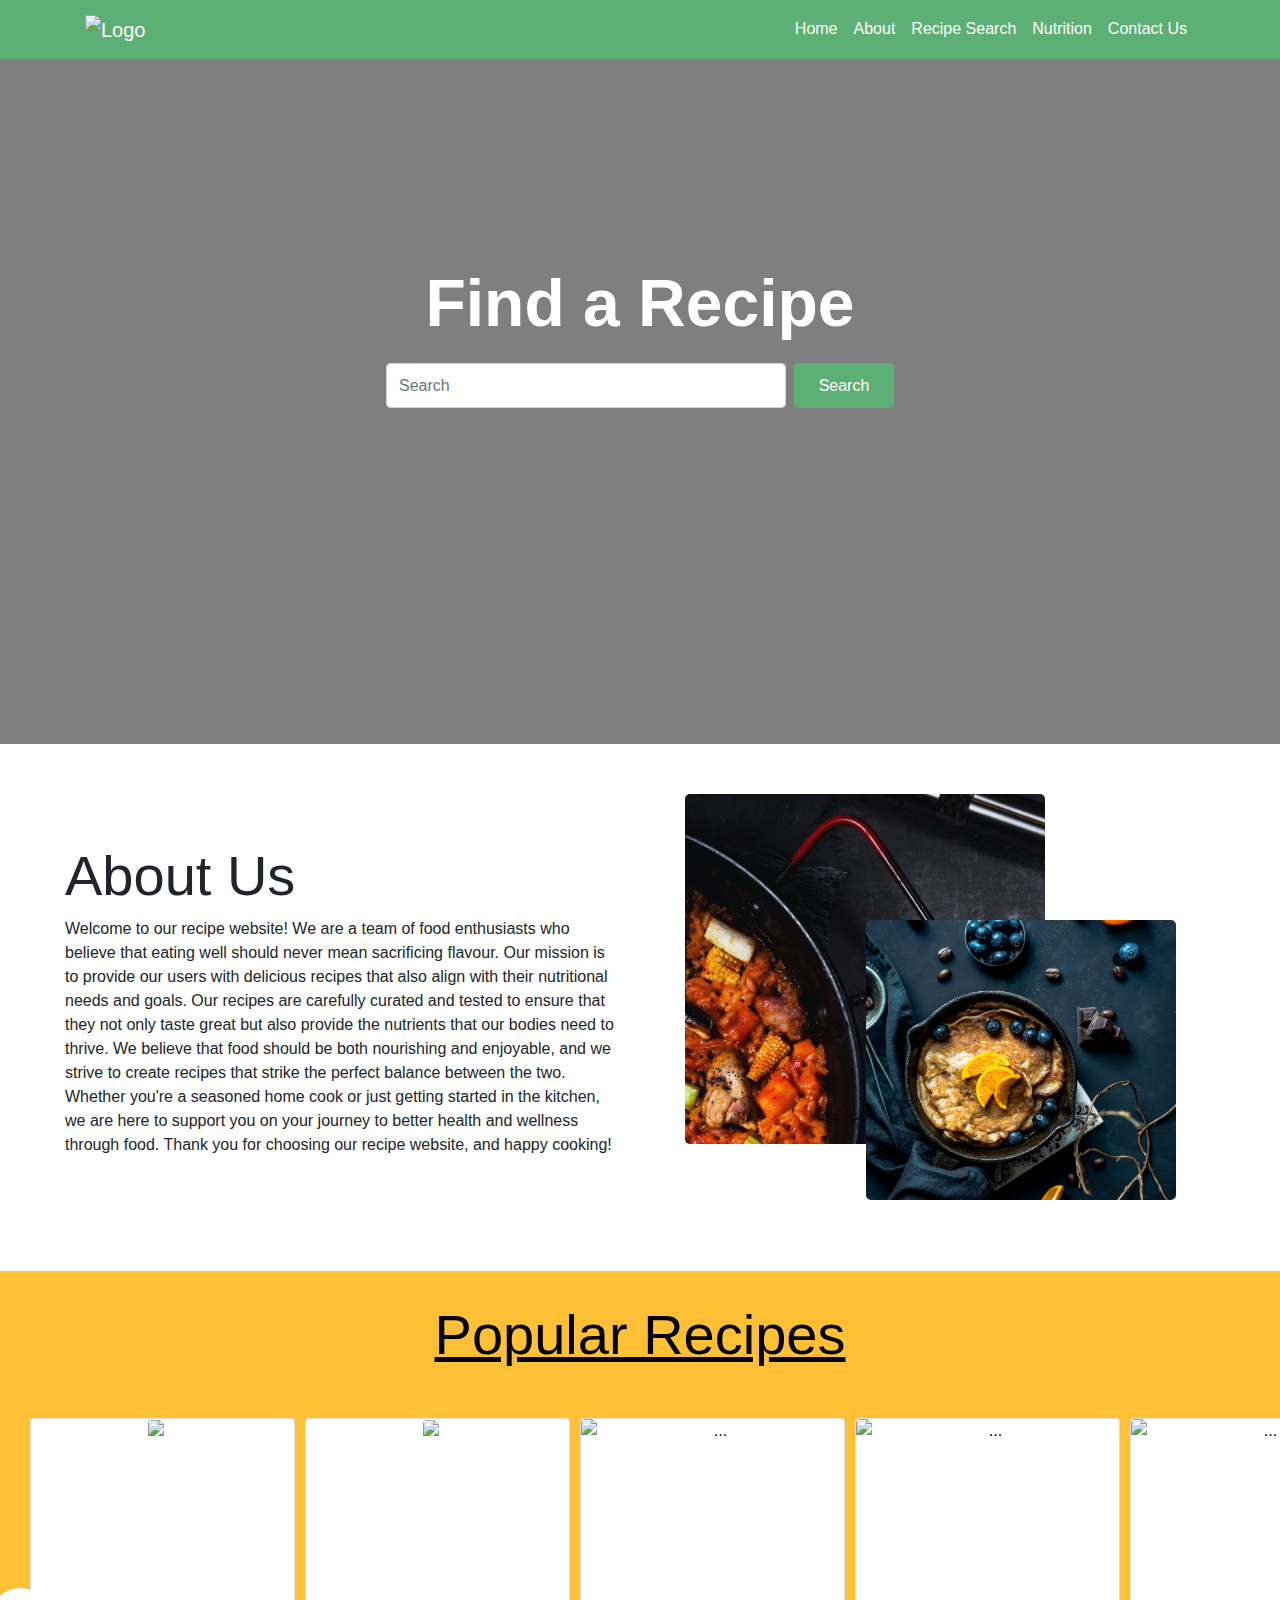
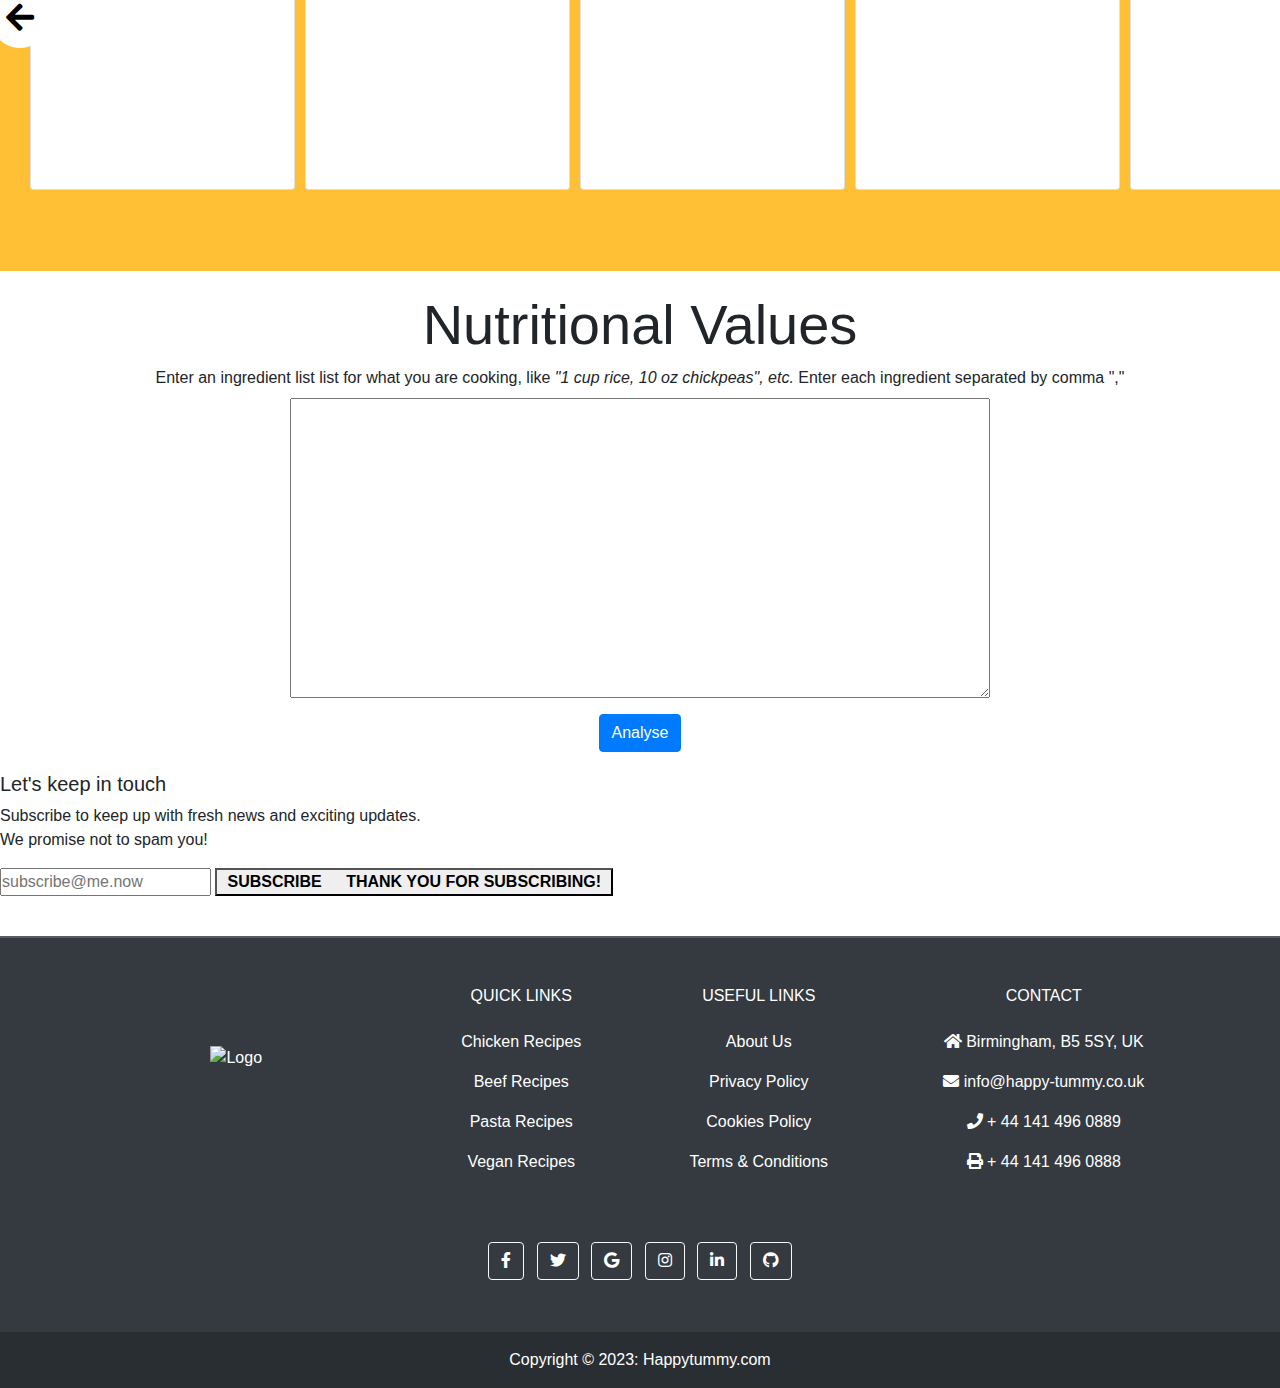
==== commit d9fea036: "trying to add popular recipes url" ====
--- a/index.html
+++ b/index.html
@@ -84,7 +84,7 @@
       </div>
 
       <div class="col text-left py-5">
-        <h1 class="display-4">About Us</h1>
+        <h1 id="about-us" class="display-4">About Us</h1>
         <p class="lead"> Welcome to our recipe website! We are a team of food enthusiasts who believe that eating well should never mean sacrificing flavour. Our mission is to provide our users with delicious recipes that also align with their nutritional needs and goals.
 
 Our recipes are carefully curated and tested to ensure that they not only taste great but also provide the nutrients that our bodies need to thrive. We believe that food should be both nourishing and enjoyable, and we strive to create recipes that strike the perfect balance between the two.
@@ -106,17 +106,20 @@
 
           <div class="card-container">
             <div class="card">
-              <img id="img" class="recipe-image1 img-fluid" style="width: 18rem; height: 15erm;" src="" class="card-img-top" alt="...">
-              <span class="cuisine1" ></span>  
+              <a href="${recipe1.url}" target="_blank">
+                <img id="img" class="recipe-image1 img-fluid" style="width: 18rem; height: 15erm;" src="" class="card-img-top" alt="...">
+              </a>
+              <span class="cuisine1"></span>  
               <h5 class="recipe-title1"></h5>
             </div>
           </div>
 
-
-          <div class="card-container">
-            <div class="card">
-              <img  id="img" class="recipe-image2 img-fluid" style="width: 18rem; height: 15erm;" src="" class="card-img-top" alt="...">
-              <span class="cuisine2" ></span>  
+          <div class="card-container">
+            <div class="card">
+              <a href="${recipe2.url}" target="_blank">
+                <img id="img" class="recipe-image2 img-fluid" style="width: 18rem; height: 15erm;" src="" class="card-img-top" alt="...">
+              </a>
+              <span class="cuisine1"></span>  
               <h5 class="recipe-title2"></h5>
             </div>
           </div>
@@ -219,6 +222,24 @@
         <textarea class="nutritional-form" id="exampleFormControlTextarea1" cols="30 "rows="10"></textarea>
       </div>
       <a href="#" class="btn btn-primary" id="analyse-btn">Analyse</a>
+    </div>
+  </div>
+</div>
+
+<!-- Subscribe-->
+<div class="container-news" id="subscribe">
+  <div id="dark-overlay">
+    <h5 id="sign-up">Let's keep in touch</h5>
+    <p id="news">Subscribe to keep up with fresh news and exciting updates.
+      <br> We promise not to spam you!</p>
+    <div class="content">
+      <form class="subscription">
+        <input class="add-email" type="email" placeholder="subscribe@me.now">
+        <button class="submit-email" type="button">
+          <span class="before-submit">Subscribe</span>
+          <span class="after-submit">Thank you for subscribing!</span>
+        </button>
+      </form>
     </div>
   </div>
 </div>
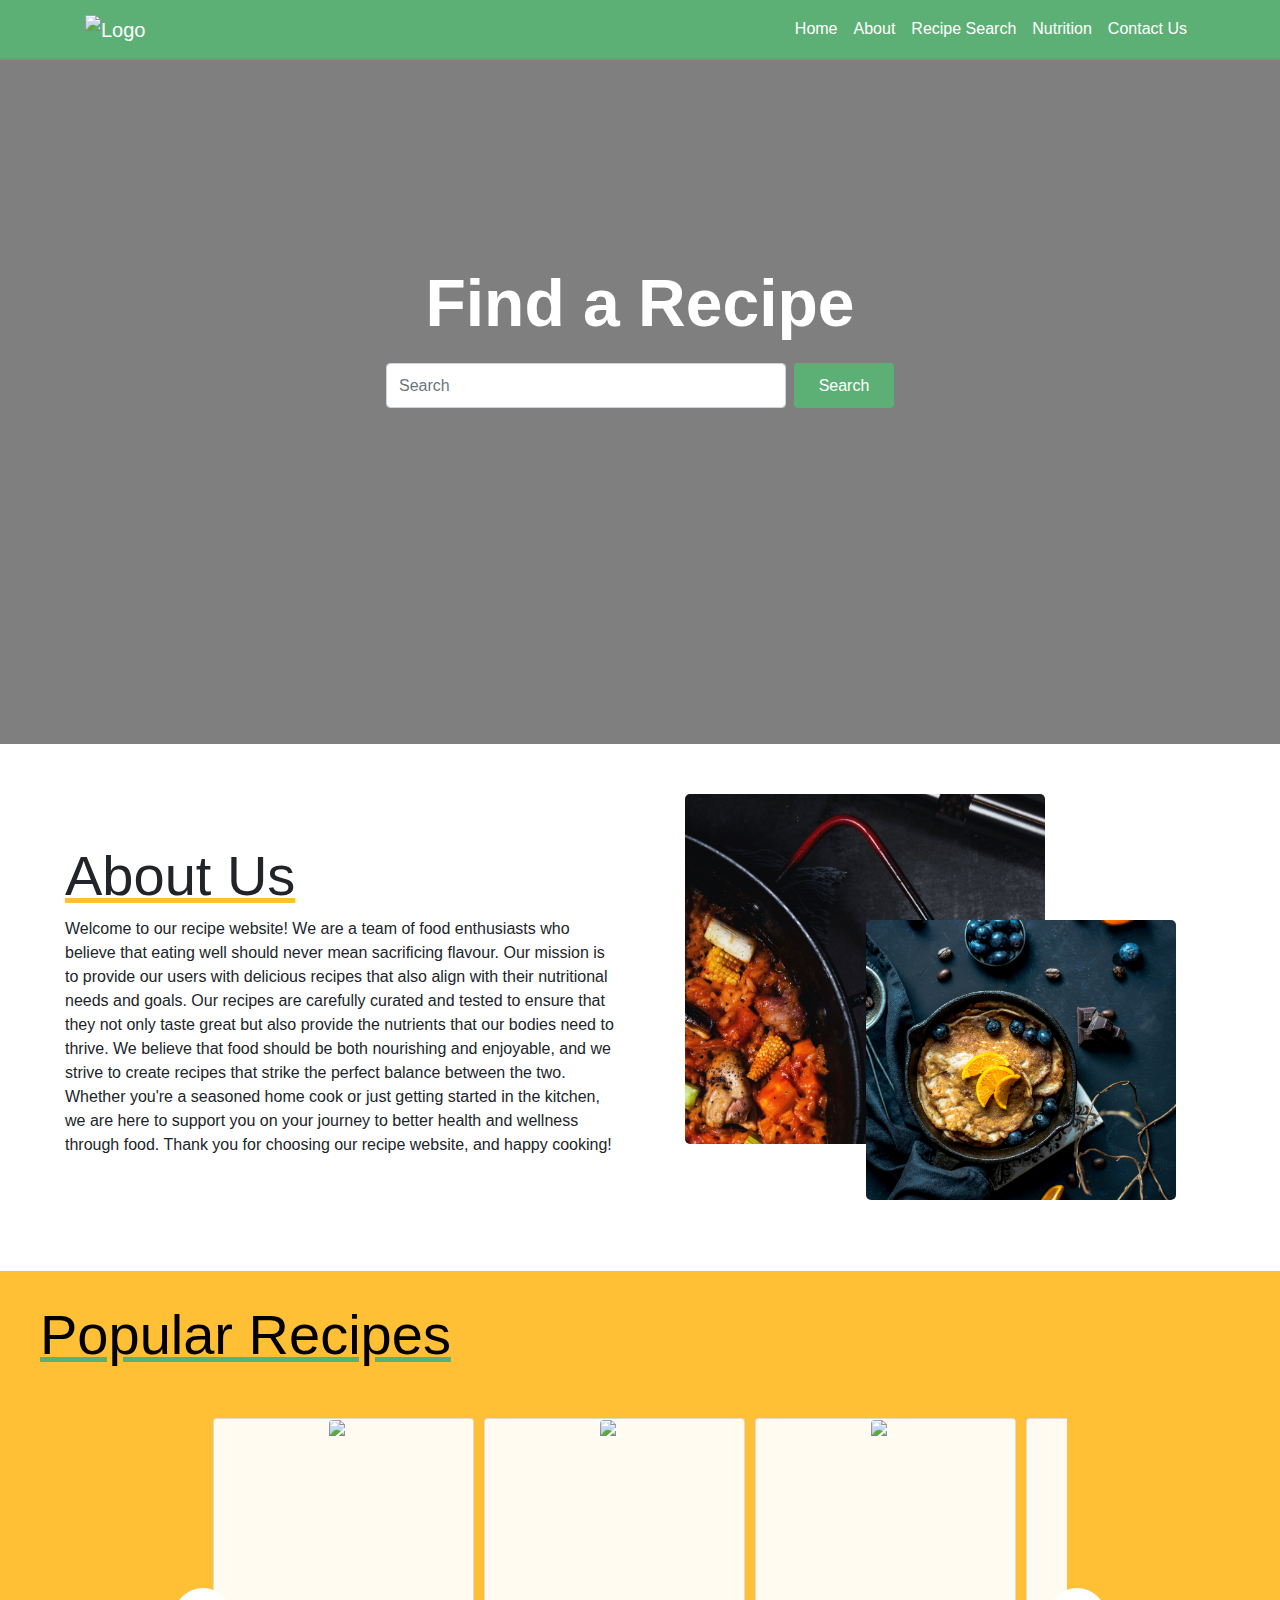
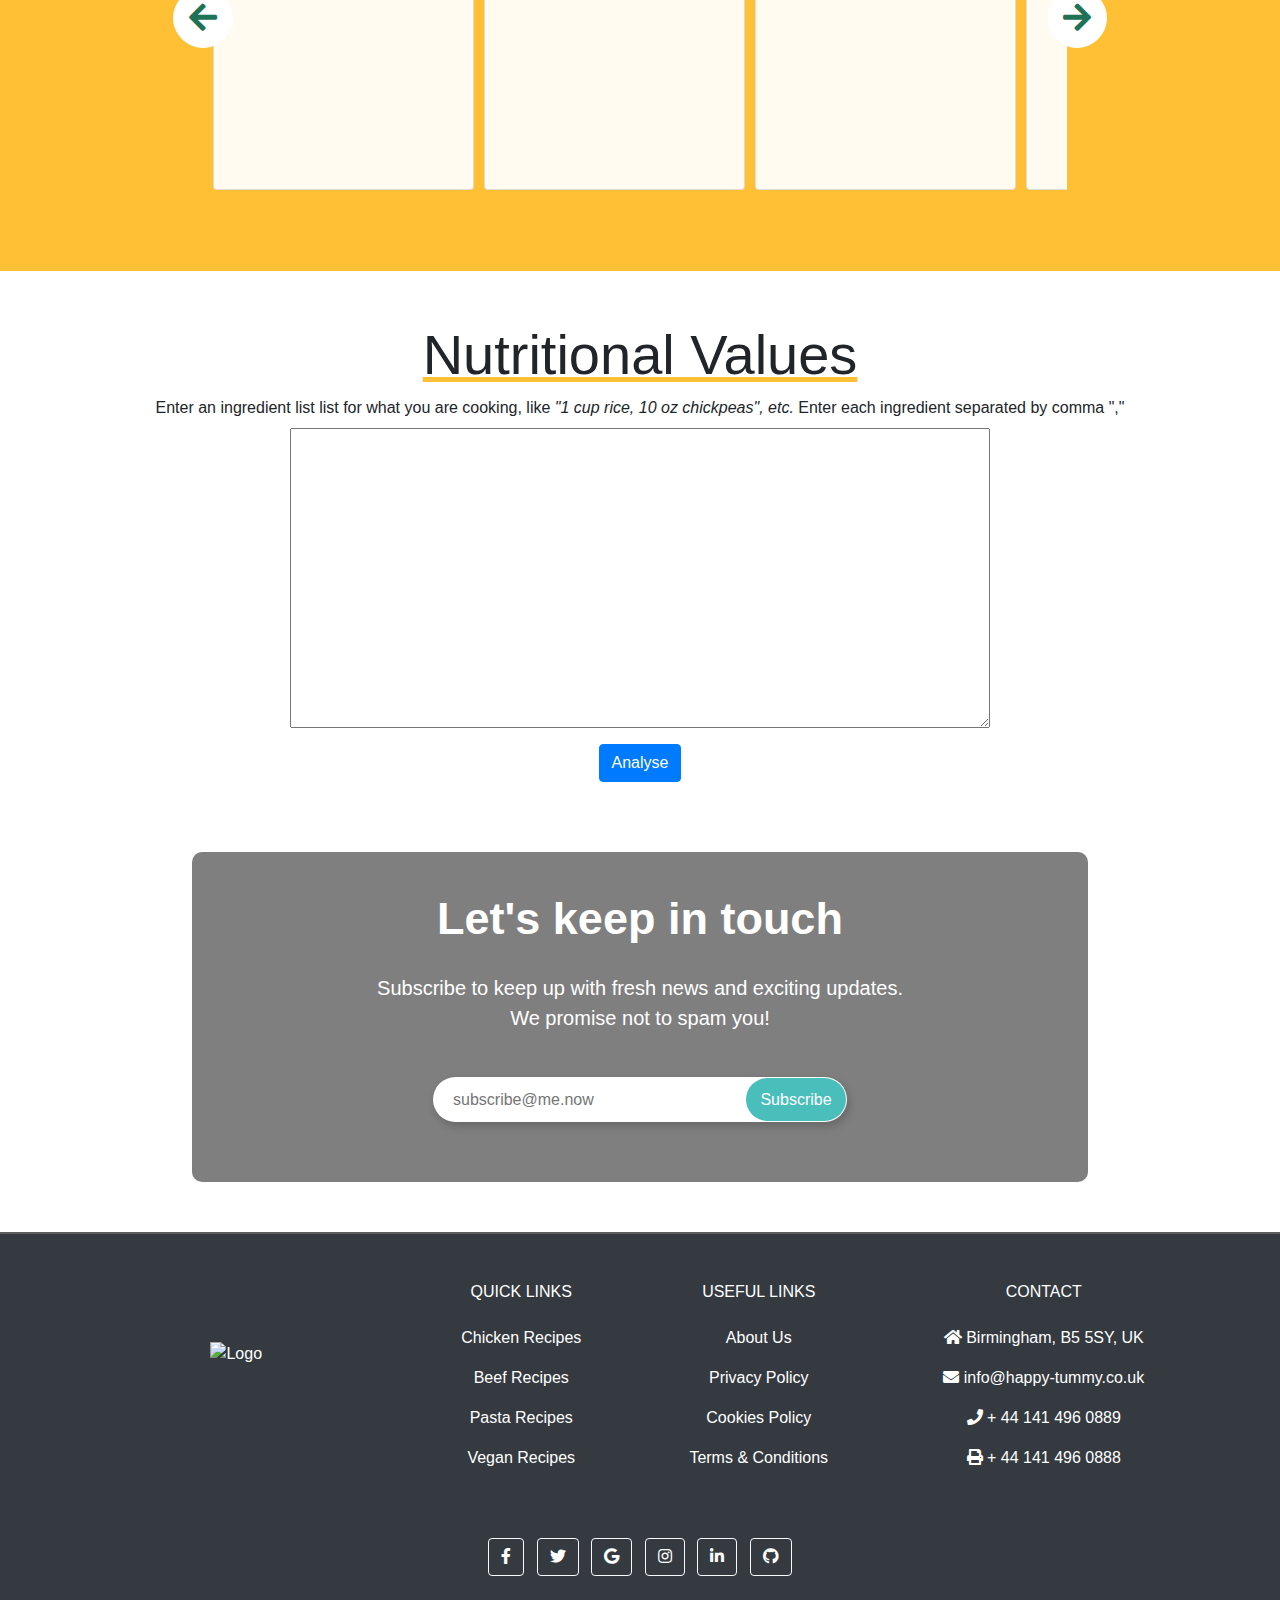
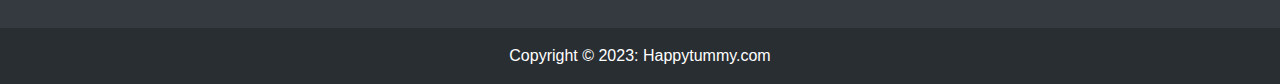
==== commit fc1c0cca: "Edited js code - so when you press the images on the popular recipe carousel it should take you the " ====
--- a/index.html
+++ b/index.html
@@ -106,7 +106,7 @@
 
           <div class="card-container">
             <div class="card">
-              <a href="${recipe1.url}" target="_blank">
+              <a class="recipe-link1" target="_blank">
                 <img id="img" class="recipe-image1 img-fluid" style="width: 18rem; height: 15erm;" src="" class="card-img-top" alt="...">
               </a>
               <span class="cuisine1"></span>  
@@ -116,78 +116,97 @@
 
           <div class="card-container">
             <div class="card">
-              <a href="${recipe2.url}" target="_blank">
+              <a class="recipe-link2" target="_blank">
                 <img id="img" class="recipe-image2 img-fluid" style="width: 18rem; height: 15erm;" src="" class="card-img-top" alt="...">
               </a>
-              <span class="cuisine1"></span>  
+              <span class="cuisine2"></span>  
               <h5 class="recipe-title2"></h5>
             </div>
           </div>
 
-          <div class="card-container">
-            <div class="card">
-              <img id="img" class="recipe-image3 img-fluid" style="width: 18rem; height: 15erm;" src="" class="card-img-top" alt="...">
-              <span class="cuisine3" ></span>  
+
+          <div class="card-container">
+            <div class="card">
+              <a class="recipe-link3" target="_blank">
+                <img id="img" class="recipe-image3 img-fluid" style="width: 18rem; height: 15erm;" src="" class="card-img-top" alt="...">
+              </a>
+              <span class="cuisine3"></span>  
               <h5 class="recipe-title3"></h5>
             </div>
           </div>
           
-          <div class="card-container">
-            <div class="card">
-              <img id="img" class="recipe-image4 img-fluid" style="width: 18rem; height: 15erm;" src="" class="card-img-top" alt="...">
-              <span class="cuisine4" ></span>  
+
+          <div class="card-container">
+            <div class="card">
+              <a class="recipe-link4"target="_blank">
+                <img id="img" class="recipe-image4 img-fluid" style="width: 18rem; height: 15erm;" src="" class="card-img-top" alt="...">
+              </a>
+              <span class="cuisine4"></span>  
               <h5 class="recipe-title4"></h5>
             </div>
           </div>
 
 
-          <div class="card-container">
-            <div class="card">
-              <img id="img" class="recipe-image5 img-fluid" style="width: 18rem; height: 15erm;" src="" class="card-img-top" alt="...">
-              <span class="cuisine5" ></span>  
+          
+          <div class="card-container">
+            <div class="card">
+              <a class="recipe-link5" target="_blank">
+                <img id="img" class="recipe-image5 img-fluid" style="width: 18rem; height: 15erm;" src="" class="card-img-top" alt="...">
+              </a>
+              <span class="cuisine5"></span>  
               <h5 class="recipe-title5"></h5>
             </div>
           </div>
 
           <div class="card-container">
             <div class="card">
-              <img id="img" class="recipe-image6 img-fluid" style="width: 18rem; height: 15erm;" src="" class="card-img-top" alt="...">
-              <span class="cuisine6" ></span>  
+              <a class="recipe-link6" target="_blank">
+                <img id="img" class="recipe-image6 img-fluid" style="width: 18rem; height: 15erm;" src="" class="card-img-top" alt="...">
+              </a>
+              <span class="cuisine6"></span>  
               <h5 class="recipe-title6"></h5>
             </div>
           </div>
 
           <div class="card-container">
             <div class="card">
-              <img id="img" class="recipe-image7 img-fluid" style="width: 18rem; height: 15erm;" src="" class="card-img-top" alt="...">
-              <span class="cuisine7" ></span>  
+              <a class="recipe-link7" target="_blank">
+                <img id="img" class="recipe-image7 img-fluid" style="width: 18rem; height: 15erm;" src="" class="card-img-top" alt="...">
+              </a>
+              <span class="cuisine7"></span>  
               <h5 class="recipe-title7"></h5>
             </div>
           </div>
 
           <div class="card-container">
             <div class="card">
-              <img id="img" class="recipe-image8 img-fluid" style="width: 18rem; height: 15erm;" src="" class="card-img-top" alt="...">
-              <span class="cuisine8" ></span>  
+              <a class="recipe-link8" target="_blank">
+                <img id="img" class="recipe-image8 img-fluid" style="width: 18rem; height: 15erm;" src="" class="card-img-top" alt="...">
+              </a>
+              <span class="cuisine8"></span>  
               <h5 class="recipe-title8"></h5>
             </div>
           </div>
 
           <div class="card-container">
             <div class="card">
-              <img id="img" class="recipe-image9 img-fluid" style="width: 18rem; height: 15erm;" src="" class="card-img-top" alt="...">
-              <span class="cuisine9" ></span>  
+              <a class="recipe-link9" target="_blank">
+                <img id="img" class="recipe-image9 img-fluid" style="width: 18rem; height: 15erm;" src="" class="card-img-top" alt="...">
+              </a>
+              <span id="cuisine9" class="cuisine9"></span>  
               <h5 class="recipe-title9"></h5>
             </div>
           </div>
 
-        <div class="card-container">
-          <div class="card">
-            <img  id="img" class="recipe-image10 img-fluid" style="width: 18rem; height: 15erm;" src="" class="card-img-top" alt="...">
-            <span class="cuisine10" ></span>  
-            <h5 class="recipe-title10"></h5>
-          </div>
-        </div>
+          <div class="card-container">
+            <div class="card">
+              <a class="recipe-link10"target="_blank">
+                <img id="img" class="recipe-image10 img-fluid" style="width: 18rem; height: 15erm;" src="" class="card-img-top" alt="...">
+              </a>
+              <span class="cuisine10"></span>  
+              <h5 class="recipe-title10"></h5>
+            </div>
+          </div>
   
         </div>
         <div class="nav">
--- a/style.css
+++ b/style.css
@@ -24,15 +24,17 @@
   max-width: 100%;
 }
 .carousel-container {
-  width: 1369px;
+  width: 70%;
   margin: 50px auto;
   position: relative;
   /* border-left-style: solid; */
   border-left-color: #aaa;
+  
 }
 @media (max-width: 768px) {
   .carousel-container {
     width: 95%;
+ 
   }
 }
 .inner-carousel {
@@ -46,10 +48,11 @@
   transition: transform 0.2s ease-in-out;
 }
 .card-container {
-  width: 275px;
+  width: 271px;
   height: 400px;
   flex-shrink: 0;
   padding-right: 10px;
+
 }
 
 @media (max-width: 768px) {
@@ -68,11 +71,12 @@
   background-size: center;
   background-repeat: no-repeat;
   border-radius: 0.25rem;
-}
-
-
-
-span{
+  background-color: rgba(255, 255, 255, 0.925);
+
+}
+
+
+.cuisine1, .cuisine2, .cuisine3, .cuisine4, .cuisine5, .cuisine6, .cuisine8, .cuisine8, .cuisin9, .cuisine10, #cuisine9{
   padding: 10px;
   text-transform: uppercase;
   font-weight: 600;
@@ -93,22 +97,24 @@
 }
 .nav .prev {
   left: -40px;
-  color: black;
-}
+  color: #1f7256;
+}
+/* 
 .nav .prev.show {
   display: block;
-}
+} */
+
 .nav .next {
   right: -40px;
-  color: black;
+  color: #1f7256;
 }
 
 .nav .next:hover{
-  color:#5db07494;
+  color:#5db074a8;
 }
 
 .nav .prev:hover{
-  color:#5db07494;
+  color:#5db074a8;
 }
 
 #img{
@@ -138,7 +144,7 @@
 #home-section .dark-overlay{
   top: 0;
   left:0;
-  width: 100%;
+  width: 100%;  
   min-height: 700px;
   background: rgba(0, 0, 0, 0.5) ;
 }
@@ -194,7 +200,11 @@
 padding-top: 50px;
 display: flex;
 margin-bottom: 50px;
-
+}
+
+#about-us{
+  text-decoration: underline;
+  text-decoration-color: #FFC035;
 }
 
 .about-row{
@@ -204,7 +214,6 @@
 flex-wrap: wrap;
 margin-left: 50px;
 margin-right: 50px;
-
 }
 
 .lead {
@@ -216,8 +225,6 @@
 /* margin-left: 172px;
 margin-right: -150px; */
 margin: 0
-
-
 }
 
 #popular-recipes{
@@ -231,7 +238,14 @@
 #popular-title{
   color: black;
   text-decoration: underline;
-}
+  text-decoration-color: #5DB075;
+  text-align: left;
+  padding-left: 10px;
+}
+
+/* #nutritional-section{
+  margin-top: 30px;
+} */
 
 .nutritional-form{
 display: block;
@@ -244,6 +258,12 @@
 #nutritional-card{
 border-style: none !important;
 box-shadow: none !important;
+margin-top: 30px;
+}
+
+#nutritional-values{
+  text-decoration: underline;
+  text-decoration-color: #FFC035;
 }
 
 #logo2{
@@ -289,6 +309,7 @@
 display: flex;
 margin-left: 10px;
 }
+
 .left{
 width: 360px;
 height: 350px;
@@ -366,4 +387,134 @@
 }
 input:-moz-placeholder {
 opacity : 0;
+}
+
+.container-news {
+  /* position: absolute; */
+  /* top: 0;
+  left: 0; */
+  width: 70%;
+  height: 330px;
+  /* display: flex;
+  align-content: center;
+  justify-content: center; */
+  background-image: url(Assets/Images/bg.jpg);
+  background-repeat: no-repeat;
+  background-size: cover;
+  padding: 0 !important;
+  border-radius: 10px;
+  /* margin-left: 50px;
+  margin-right: 50px */
+  display: block;
+  margin: auto;
+  margin-top: 50px !important;
+  margin-bottom: 50px !important;
+  /* margin-left: 70px !important;
+  margin-right: 70px !important; */
+}
+
+#dark-overlay{
+  display: grid;
+  top: 0;
+  left:0;
+  width: 100%;
+  height: 330px;;
+  background: rgba(0, 0, 0, 0.5) ;
+  border-radius: 10px;
+}
+
+.content {
+  width: 414px;
+  height: 45px;
+  box-shadow: 2px 4px 10px rgba(0, 0, 0, .2);
+  border-radius: 60px;
+  overflow: hidden;
+  margin-bottom: 60px !important;
+  display: block;
+  margin: auto;
+}
+
+.subscription {
+  position: relative;
+  width: 100%;
+  height: 100%;
+  
+}
+
+.subscription .add-email{
+  position: absolute;
+  top: 0;
+  left: 0;
+  width: 100%;
+  height: 100%;
+  border: none;
+  outline: none;
+  padding: 0 20px;
+}
+
+.subscription .submit-email {
+  position: absolute;
+  top: 0;
+  right: 0;
+  height: calc(100% - 2px);
+  width: 100px;
+  border: none;
+  border-radius: 60px;
+  outline: none;
+  margin: 1px;
+  padding: 0 20px;
+  cursor: pointer;
+  background: #4ABEBB ;
+  color: #FFFFFF;
+  transition: width .35s ease-in-out ;
+}
+
+.subscription.done .submit-email {
+  width: calc(100% - 2px);
+  background: #FFC035;
+}
+
+.subscription .submit-email .before-submit,
+.subscription .submit-email .after-submit {
+  position: absolute;
+  top: 3px;
+  left: 0;
+  width: 100%;
+  height: 100%;
+  text-align: center;
+  line-height: 38px;
+  transition: visibility .35s ease-in-out,
+    opacity .35s ease-in-out;
+}
+
+.subscription.done .submit-email .before-submit,
+.subscription:not(.done) .submit-email .after-submit {
+  visibility: hidden;
+  opacity: 0;
+}
+
+.subscription .submit-email .after-submit {
+  transition-delay: .35s;
+}
+
+.subscription:not(.done) .submit-email .before-submit,
+.subscription.done .submit-email .after-submit {
+  visibility: visible;
+  opacity: 1;
+}
+
+#sign-up{
+color: white;
+font-size: 45px;
+font-weight: 700;
+text-align: center;
+margin-top: 40px;
+}
+
+#news{
+color: white;
+font-size: 20px;
+text-align: center;
+margin-top: 5px;
+font-weight: 400;
 }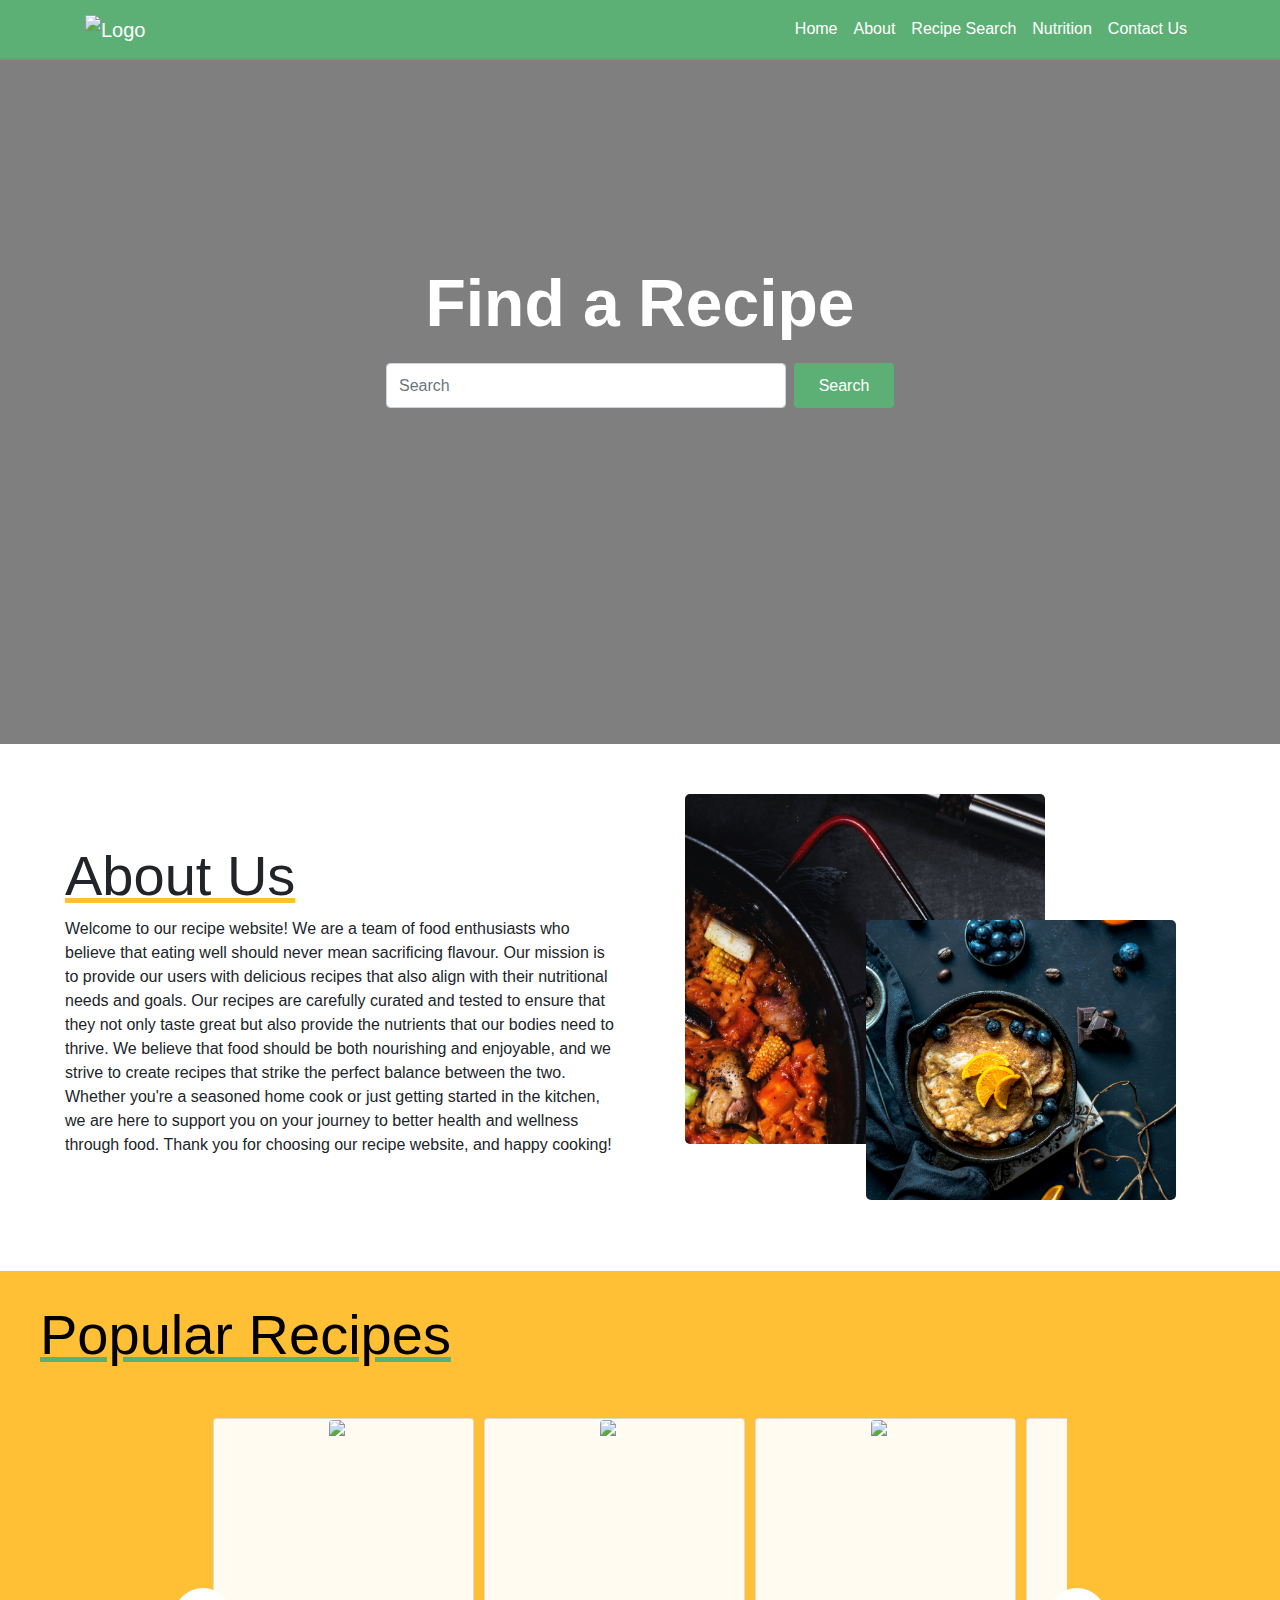
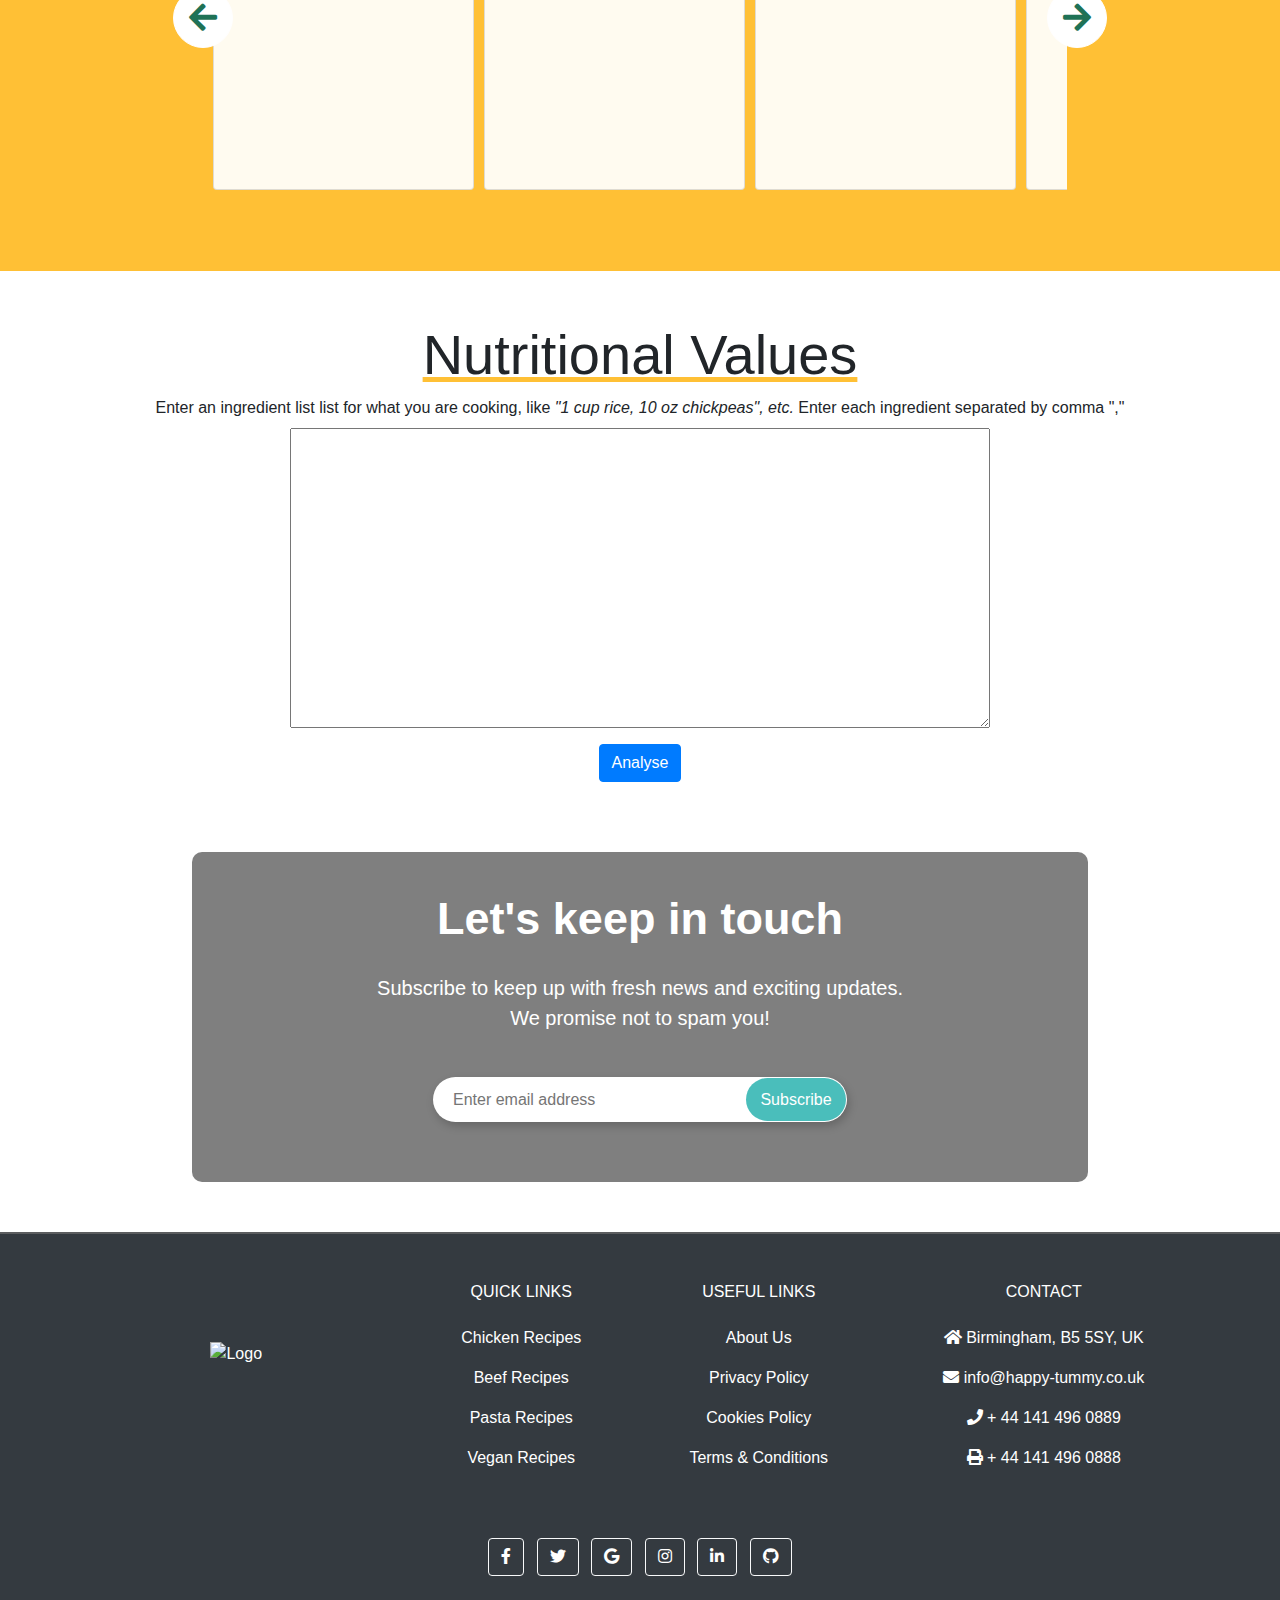
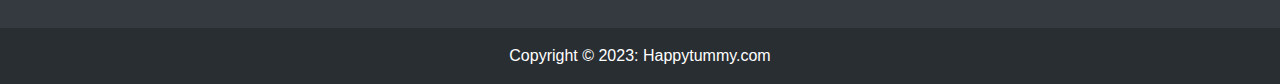
==== commit e38b8b23: "Edited the subscribe section" ====
--- a/index.html
+++ b/index.html
@@ -253,7 +253,7 @@
       <br> We promise not to spam you!</p>
     <div class="content">
       <form class="subscription">
-        <input class="add-email" type="email" placeholder="subscribe@me.now">
+        <input class="add-email" type="email" placeholder="Enter email address">
         <button class="submit-email" type="button">
           <span class="before-submit">Subscribe</span>
           <span class="after-submit">Thank you for subscribing!</span>
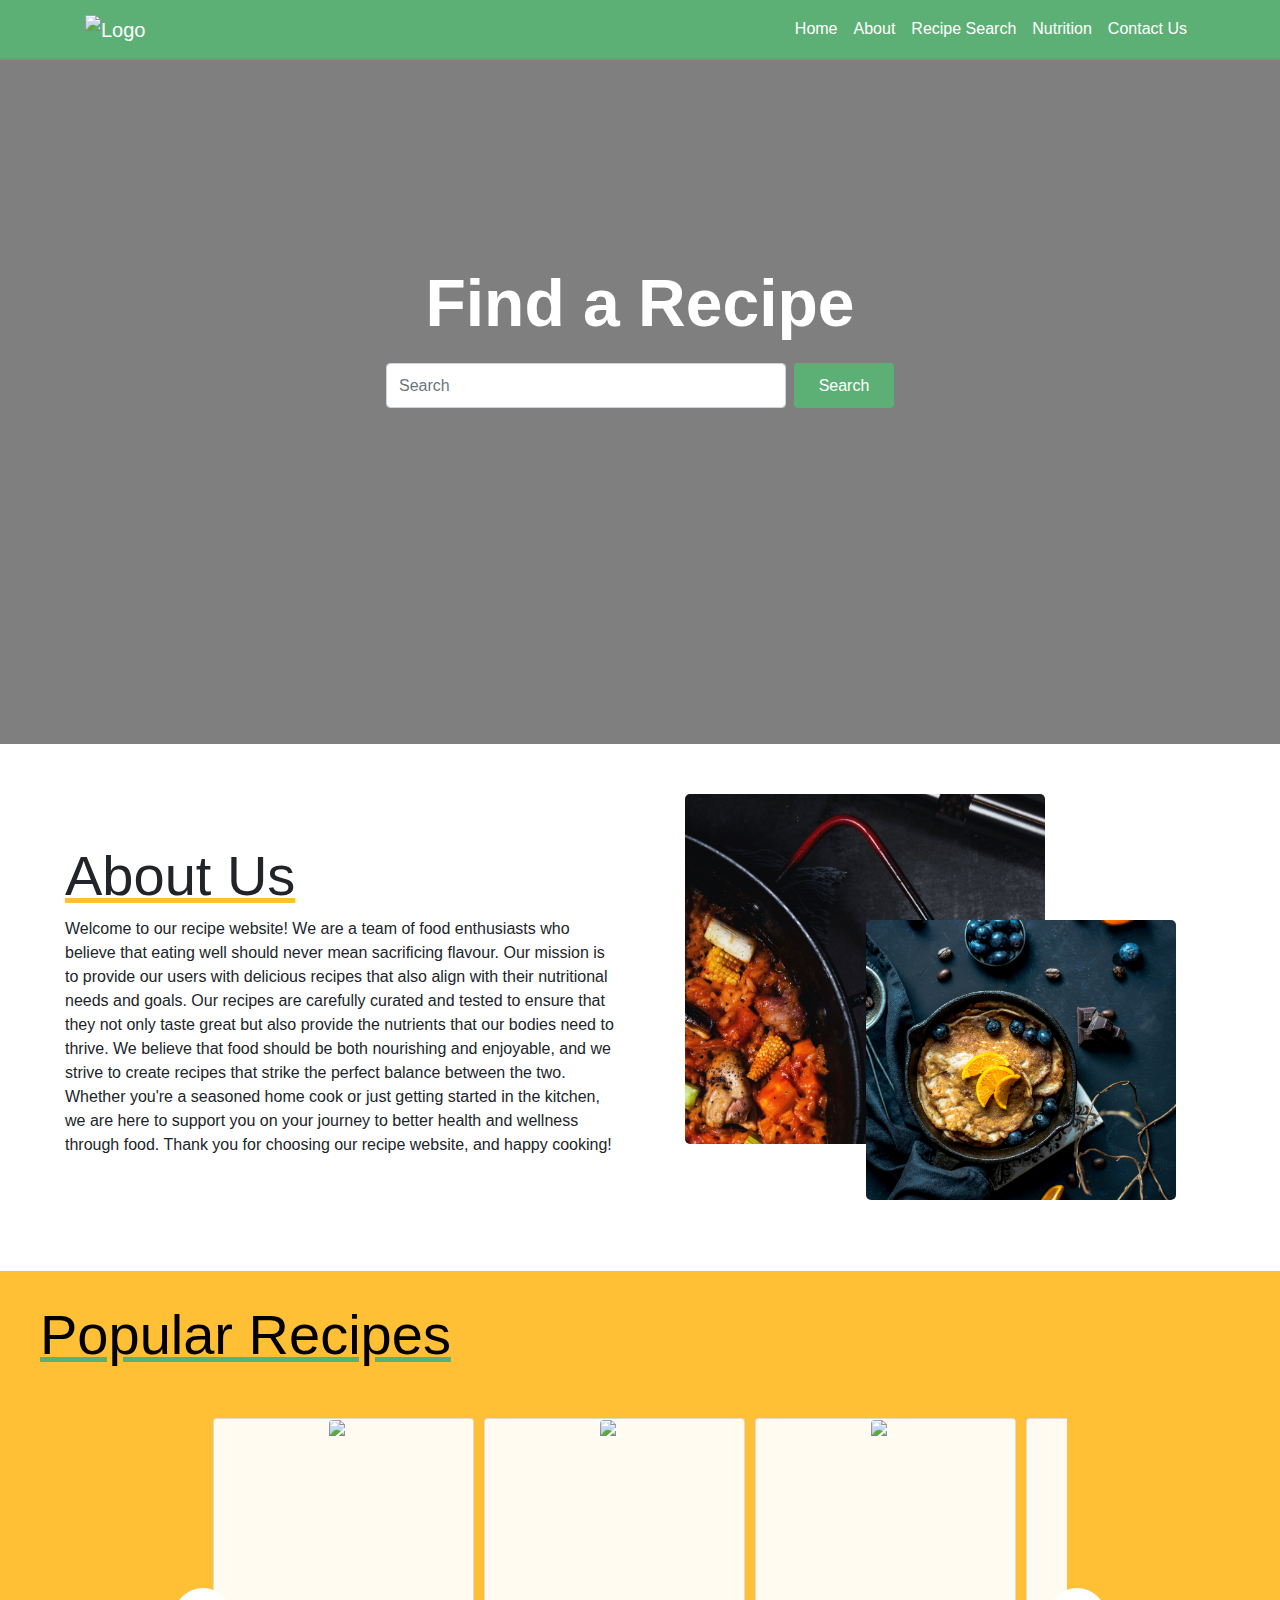
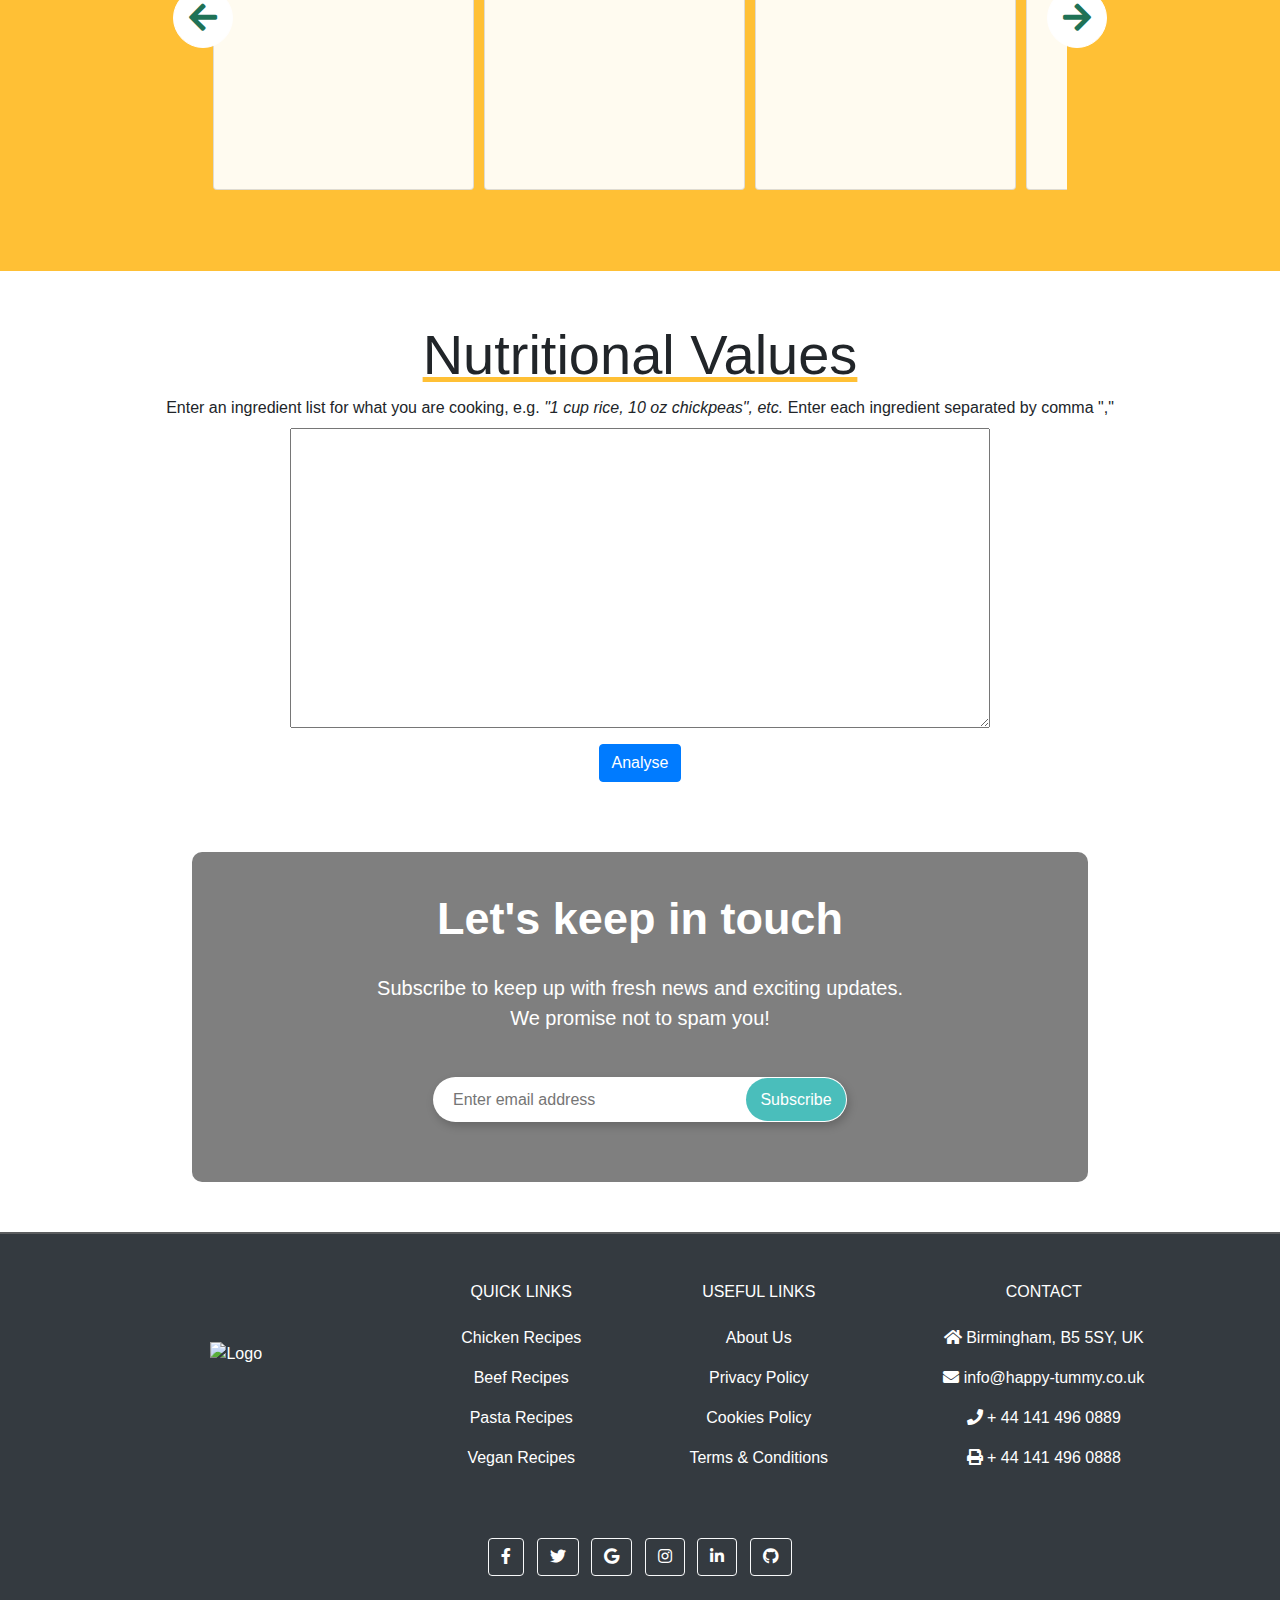
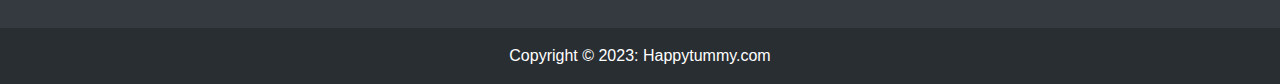
==== commit beb99d9b: "editing index.html" ====
--- a/index.html
+++ b/index.html
@@ -236,7 +236,7 @@
     <div class="card-body">
       <h1 class="display-4" id="nutritional-values">Nutritional Values</h1>
       <div class="form-group" id="textarea">
-        <label for="exampleFormControlTextarea1">Enter an ingredient list list for what you are cooking, like <em>"1 cup rice, 10 oz chickpeas", etc.</em>
+        <label for="exampleFormControlTextarea1">Enter an ingredient list for what you are cooking, e.g. <em>"1 cup rice, 10 oz chickpeas", etc.</em>
           Enter each ingredient separated by comma ","</label>
         <textarea class="nutritional-form" id="exampleFormControlTextarea1" cols="30 "rows="10"></textarea>
       </div>
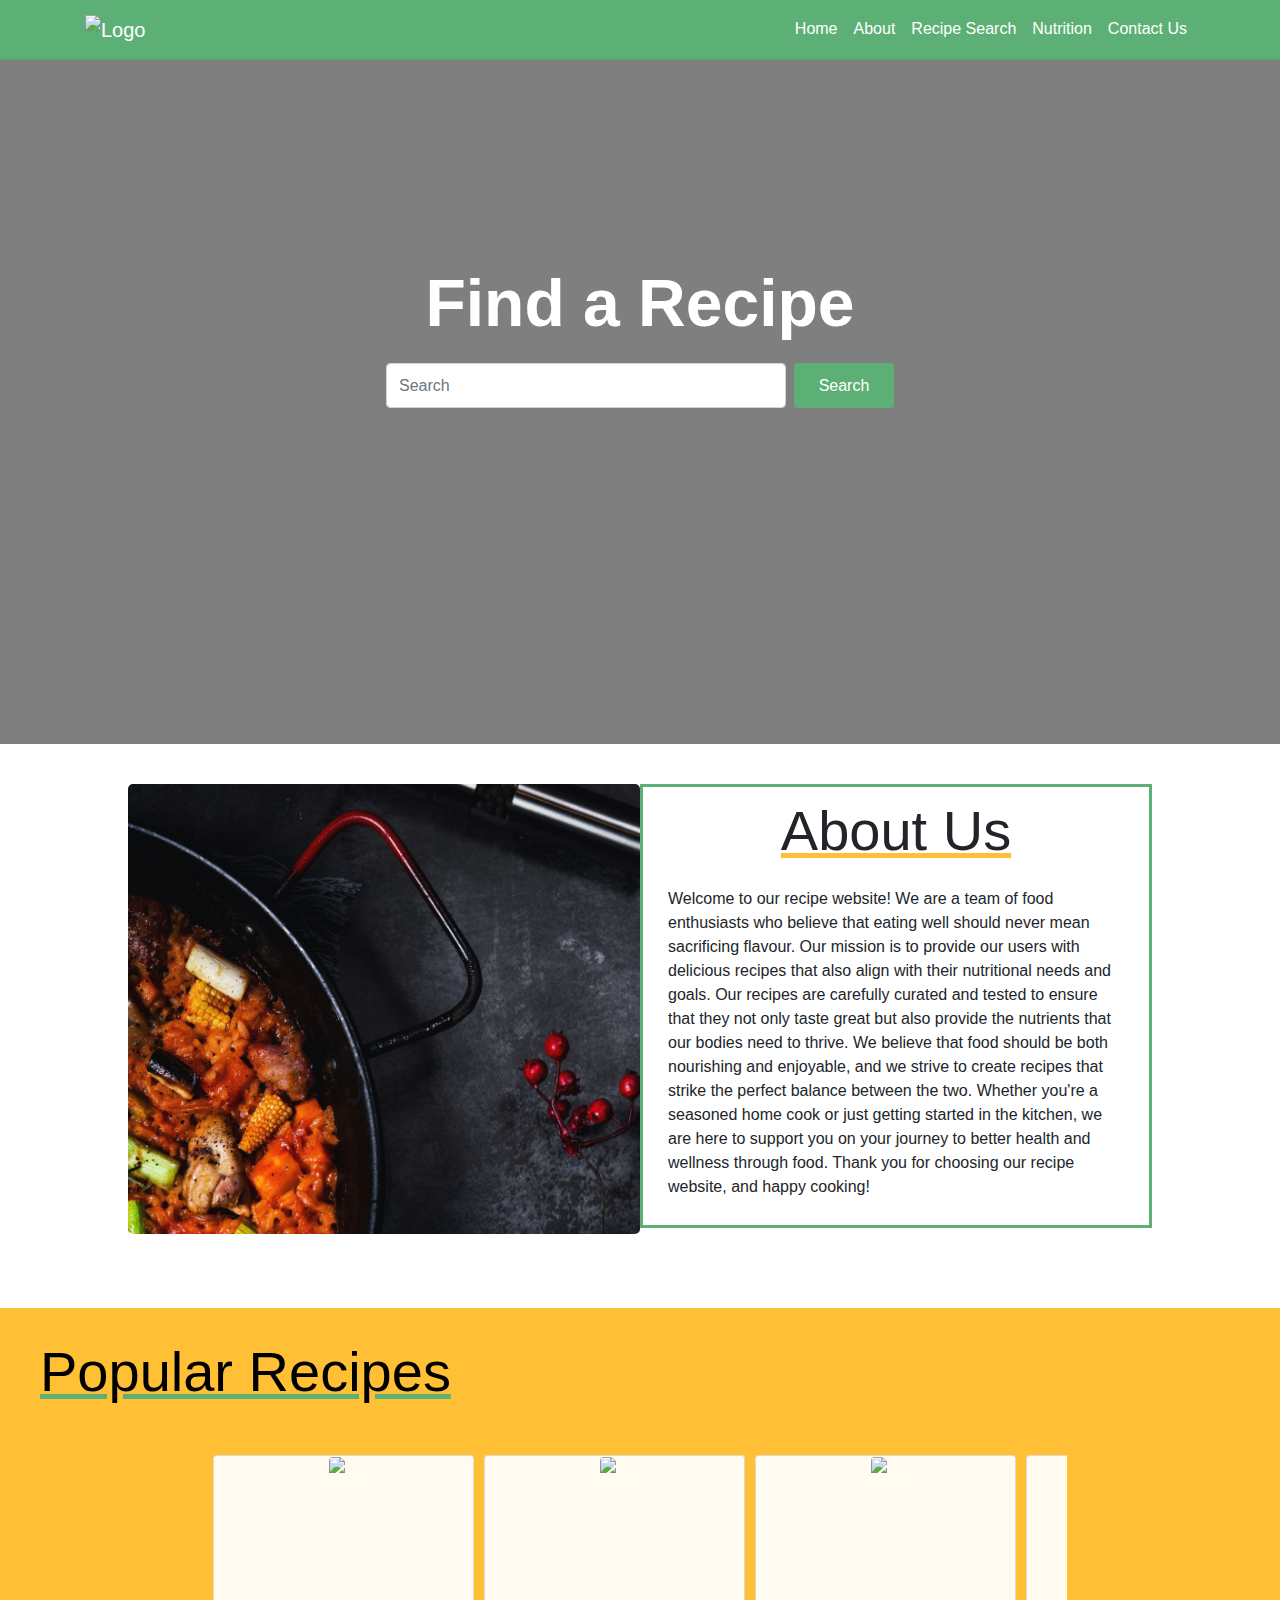
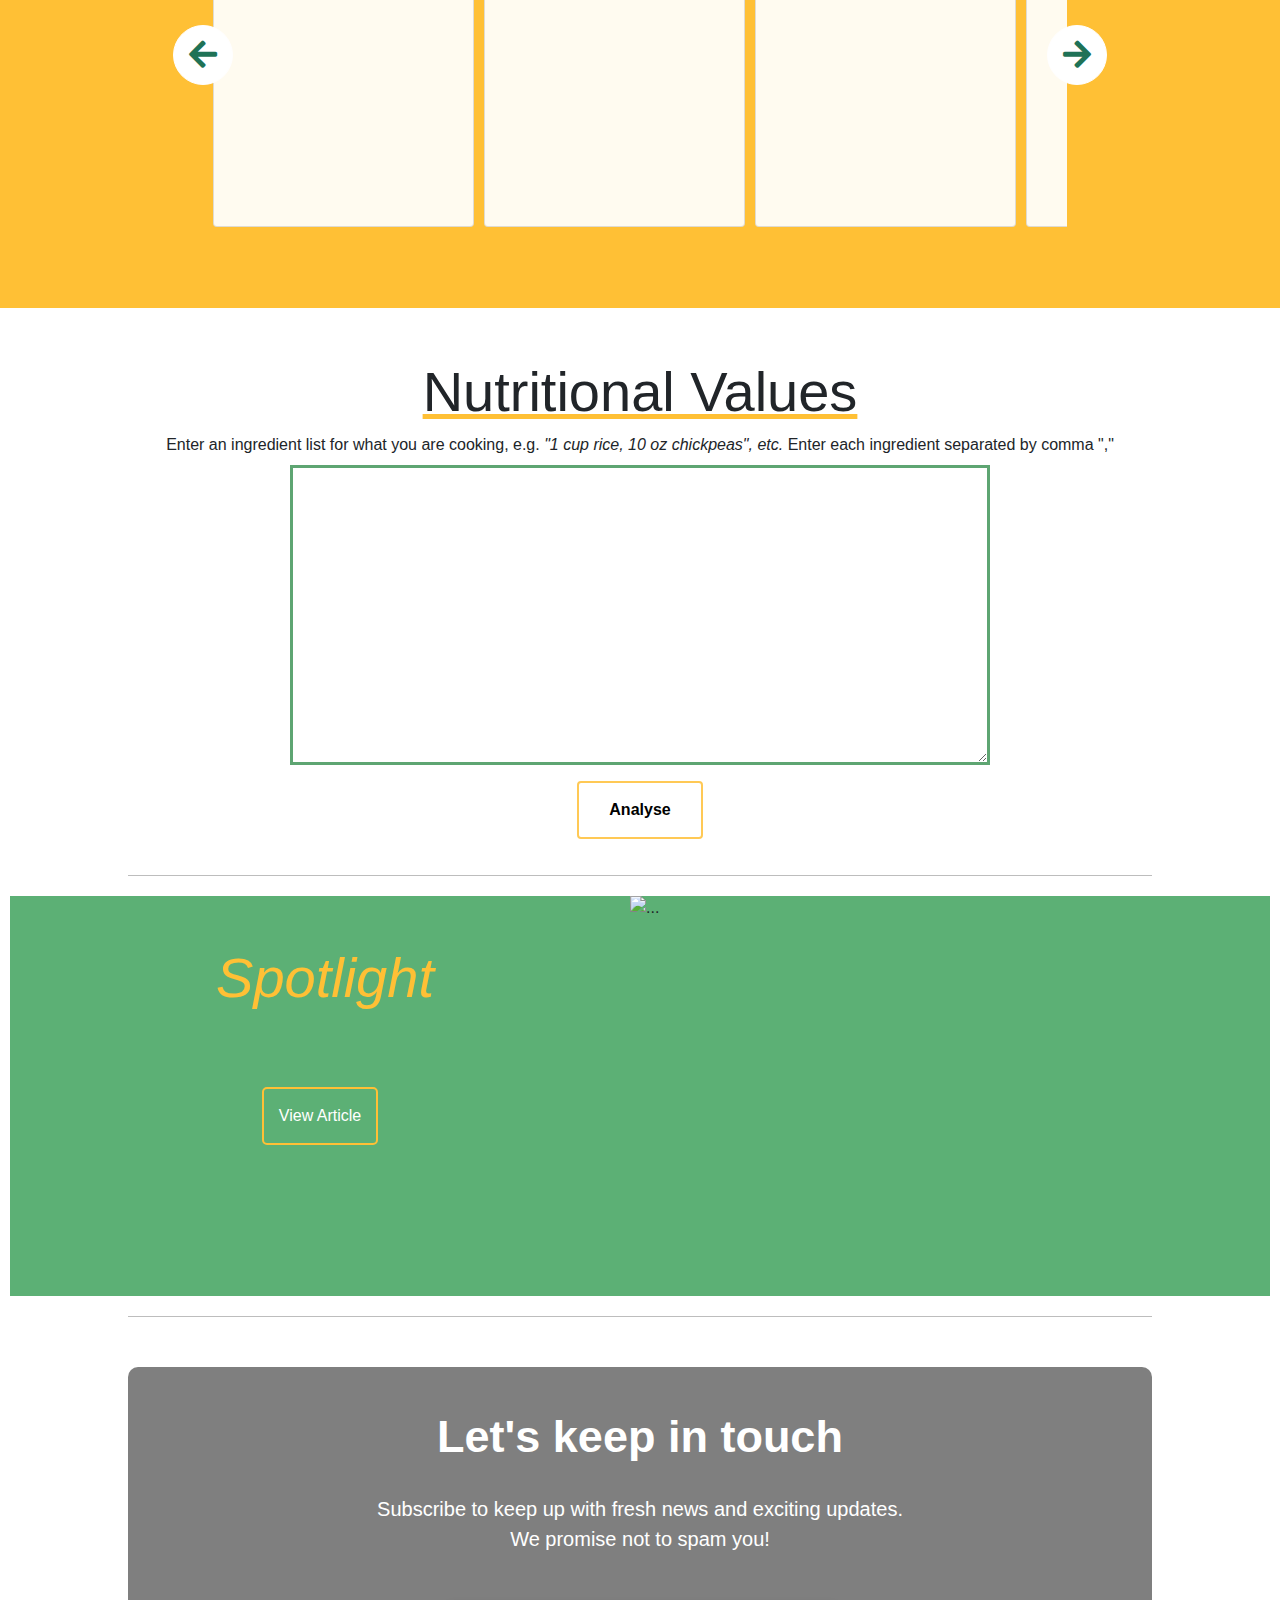
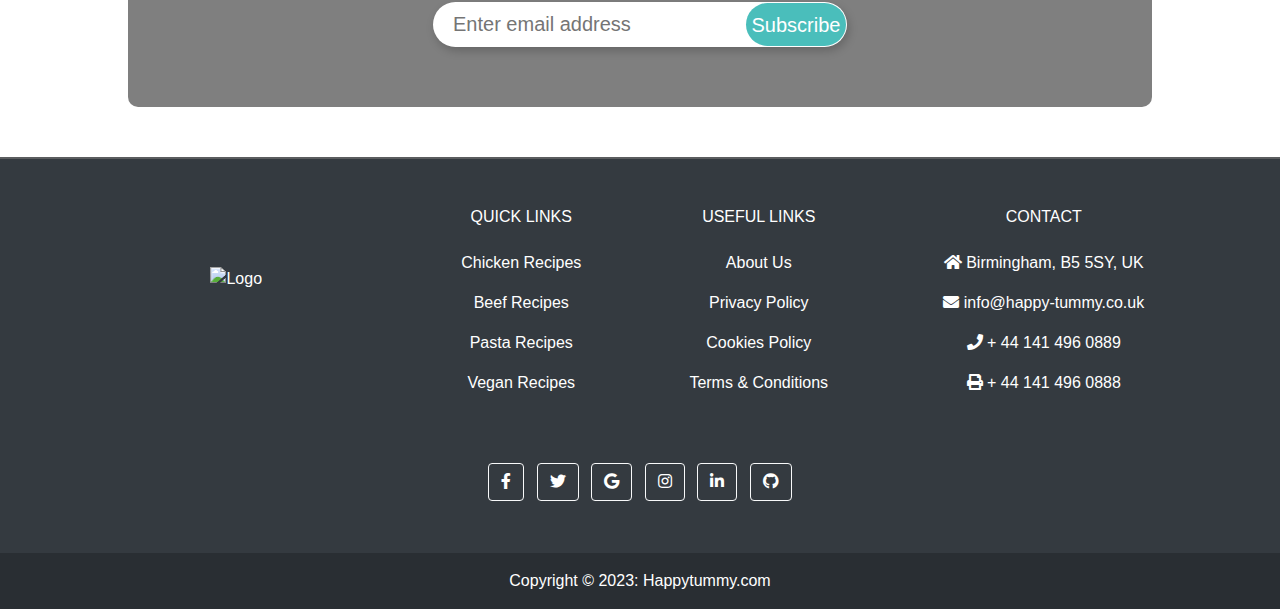
==== commit fc9066ec: "Edited about section and added new screenshots to read me" ====
--- a/index.html
+++ b/index.html
@@ -13,7 +13,7 @@
       href="https://cdnjs.cloudflare.com/ajax/libs/font-awesome/5.9.0/css/all.min.css"
       rel="stylesheet"
     />
-    <link
+    <!-- <link
       rel="stylesheet"
       href="https://unpkg.com/flickity@2/dist/flickity.min.css"
     />
@@ -24,7 +24,7 @@
     <link
       rel="stylesheet"
       href="https://cdnjs.cloudflare.com/ajax/libs/flickity/2.2.1/flickity.min.css"
-    />
+    /> -->
 
     <script src="https://code.jquery.com/jquery-3.6.3.min.js"></script>
     <title>HappyTummy</title>
@@ -73,29 +73,71 @@
     </div>
 </header>
 
+
+
 <!-- About Section -->
-<section id="about-section">
-  <div class="about-container">
-    <div class="about-row">
-      
-      <div class="col-md-6 order-2" id="image-cont">
-        <div class="left"></div>
-        <div class="right"></div>
-      </div>
-
-      <div class="col text-left py-5">
-        <h1 id="about-us" class="display-4">About Us</h1>
-        <p class="lead"> Welcome to our recipe website! We are a team of food enthusiasts who believe that eating well should never mean sacrificing flavour. Our mission is to provide our users with delicious recipes that also align with their nutritional needs and goals.
-
-Our recipes are carefully curated and tested to ensure that they not only taste great but also provide the nutrients that our bodies need to thrive. We believe that food should be both nourishing and enjoyable, and we strive to create recipes that strike the perfect balance between the two.
-
-Whether you're a seasoned home cook or just getting started in the kitchen, we are here to support you on your journey to better health and wellness through food. Thank you for choosing our recipe website, and happy cooking! </p>
-      </div>
-      
-    </div>
-  </div>
-</section>
-
+
+ <section id="about-section">
+<div class="about-section">
+
+<div class="about-card">
+  <img id="about-image" src="Assets/Images/bg2.jpg" alt="plate of food">
+
+</div>
+
+
+<div class="about-card" id="about-text">
+  <div class="container">
+    <h1 id="about-us" class="display-4">About Us</h1>
+    <p class="lead"> Welcome to our recipe website! We are a team of food enthusiasts who believe that eating
+      well should never mean sacrificing flavour. Our mission is to provide our users with delicious recipes
+      that also align with their nutritional needs and goals.
+
+      Our recipes are carefully curated and tested to ensure that they not only taste great but also provide the
+      nutrients that our bodies need to thrive. We believe that food should be both nourishing and enjoyable,
+      and we strive to create recipes that strike the perfect balance between the two.
+
+      Whether you're a seasoned home cook or just getting started in the kitchen, we are here to support you on
+      your journey to better health and wellness through food. Thank you for choosing our recipe website, and
+      happy cooking! </p>
+</div>
+
+
+</div>
+  
+</section> 
+
+  <!-- <div class="about-container">
+    <div class="about-row row-cols-2 col-xs-12 col-md-6 col-lg-3">
+
+      <div class="row">
+        <div class="col">
+          <div class="left"></div>
+          <div class="right"></div>
+        </div>
+      </div>
+
+      <div class="row">
+        <div class="col">
+          <div id="about-card">
+            <h1 id="about-us" class="display-4">About Us</h1>
+            <p class="lead"> Welcome to our recipe website! We are a team of food enthusiasts who believe that eating
+              well should never mean sacrificing flavour. Our mission is to provide our users with delicious recipes
+              that also align with their nutritional needs and goals.
+
+              Our recipes are carefully curated and tested to ensure that they not only taste great but also provide the
+              nutrients that our bodies need to thrive. We believe that food should be both nourishing and enjoyable,
+              and we strive to create recipes that strike the perfect balance between the two.
+
+              Whether you're a seasoned home cook or just getting started in the kitchen, we are here to support you on
+              your journey to better health and wellness through food. Thank you for choosing our recipe website, and
+              happy cooking! </p>
+          </div>
+        </div>
+      </div>
+
+    </div>
+  </div> -->
 
 <!-- Popular Recipe Image Carousel-->
 <div id="popular-recipes">
@@ -216,18 +258,6 @@
       </div>
     </div>
 </div>
-
-
-<!-- <div id="popular-recipes">
-  <h1 class="display-4">Popular Recipes:</h1>
-  <div class="carousel" data-flickity>
-    <div class="carousel-cell"></div>
-    <div class="carousel-cell"></div>
-    <div class="carousel-cell"></div>
-    <div class="carousel-cell"></div>
-    <div class="carousel-cell"></div>
-  </div>
-</div>  -->
 
    
 <!-- Nutritional Values Section -->
@@ -238,18 +268,46 @@
       <div class="form-group" id="textarea">
         <label for="exampleFormControlTextarea1">Enter an ingredient list for what you are cooking, e.g. <em>"1 cup rice, 10 oz chickpeas", etc.</em>
           Enter each ingredient separated by comma ","</label>
-        <textarea class="nutritional-form" id="exampleFormControlTextarea1" cols="30 "rows="10"></textarea>
+        <textarea class="nutritional-form" id="exampleFormControlTextarea1" cols="30 "rows="10" style="border:solid 3px #5ea572";></textarea>
       </div>
       <a href="#" class="btn btn-primary" id="analyse-btn">Analyse</a>
     </div>
   </div>
 </div>
 
+<!-- News Section -->
+
+<hr size="4" width="80%" color="lightgrey">  
+<section id="news-section">
+  <div class="news-container">
+    <div class="news-row">
+      
+      <div class="col order-2" id="image-news">
+        <img id="news-img" class="img-fluid" style="width: 640px; height: 400px;" src="" class="card-img-top" alt="...">
+      </div>
+
+      <div id="news-box" class="col text-left py-5">
+        <h1 id="news-us" class="display-4">Spotlight</h1>
+            <div class="news-card">
+                <h4 class="news-title"></h5>
+                <span class="description"></span>
+            </div>
+            <div class="wrapper">
+              <button class="news-button">View Article</button>
+            </div>
+            
+      </div>
+      
+    </div>
+  </div>
+</section>
+<hr size="2" width="80%" color="lightgrey">  
+
 <!-- Subscribe-->
-<div class="container-news" id="subscribe">
+<div class="container-subscribe" id="subscribe">
   <div id="dark-overlay">
     <h5 id="sign-up">Let's keep in touch</h5>
-    <p id="news">Subscribe to keep up with fresh news and exciting updates.
+    <p id="subscribe">Subscribe to keep up with fresh news and exciting updates.
       <br> We promise not to spam you!</p>
     <div class="content">
       <form class="subscription">
@@ -352,32 +410,32 @@
       <!-- Section: Social media -->
       <section class="mb-4">
         <!-- Facebook -->
-        <a class="btn btn-outline-light btn-floating m-1" href="#!" role="button"
+        <a class="btn btn-outline-light btn-floating m-1" href="https://sophieemsi.github.io/Edamam-Recipe-Website-Group-1/" role="button"
           ><i class="fab fa-facebook-f"></i
         ></a>
   
         <!-- Twitter -->
-        <a class="btn btn-outline-light btn-floating m-1" href="#!" role="button"
+        <a class="btn btn-outline-light btn-floating m-1" href="https://sophieemsi.github.io/Edamam-Recipe-Website-Group-1/" role="button"
           ><i class="fab fa-twitter"></i
         ></a>
   
         <!-- Google -->
-        <a class="btn btn-outline-light btn-floating m-1" href="#!" role="button"
+        <a class="btn btn-outline-light btn-floating m-1" href="https://sophieemsi.github.io/Edamam-Recipe-Website-Group-1/" role="button"
           ><i class="fab fa-google"></i
         ></a>
   
         <!-- Instagram -->
-        <a class="btn btn-outline-light btn-floating m-1" href="#!" role="button"
+        <a class="btn btn-outline-light btn-floating m-1" href="https://sophieemsi.github.io/Edamam-Recipe-Website-Group-1/" role="button"
           ><i class="fab fa-instagram"></i
         ></a>
   
         <!-- Linkedin -->
-        <a class="btn btn-outline-light btn-floating m-1" href="#!" role="button"
+        <a class="btn btn-outline-light btn-floating m-1" href="https://sophieemsi.github.io/Edamam-Recipe-Website-Group-1/" role="button"
           ><i class="fab fa-linkedin-in"></i
         ></a>
   
         <!-- Github -->
-        <a class="btn btn-outline-light btn-floating m-1" href="#!" role="button"
+        <a class="btn btn-outline-light btn-floating m-1" href="https://sophieemsi.github.io/Edamam-Recipe-Website-Group-1/" role="button"
           ><i class="fab fa-github"></i
         ></a>
       </section>
--- a/style.css
+++ b/style.css
@@ -63,10 +63,6 @@
 .card {
   width: 100%;
   height: 93%;
-  /*display: flex;
-  flex-direction: column;
-  justify-content: center;
-  align-items: center;*/
   background-position: center bottom;
   background-size: center;
   background-repeat: no-repeat;
@@ -99,10 +95,6 @@
   left: -40px;
   color: #1f7256;
 }
-/* 
-.nav .prev.show {
-  display: block;
-} */
 
 .nav .next {
   right: -40px;
@@ -125,8 +117,9 @@
   background: url(Assets/Images/bg4.jpg);
   background-repeat: no-repeat;
   background-size: cover;
-  background-attachment: fixed;
+  /* background-attachment: fixed; */
   min-height: 700px;
+  margin-bottom: 40px;
 }
 
 #home-section  .home-inner {
@@ -196,24 +189,79 @@
 height: 45px;
 }
 
-#about-section{
-padding-top: 50px;
-display: flex;
-margin-bottom: 50px;
+
+.about-section {
+  display: flex;
+  flex-direction: row;
+  justify-content: center;
+  align-content: center;
+  margin-bottom: 40px;
 }
 
 #about-us{
   text-decoration: underline;
   text-decoration-color: #FFC035;
-}
-
-.about-row{
-display: flex;
-justify-content: center;
-align-self:center;
-flex-wrap: wrap;
-margin-left: 50px;
-margin-right: 50px;
+  padding-bottom: 15px;
+  text-align: center;
+} 
+
+.about-card {
+
+  display: flex;
+  flex-direction: column;
+  width: 40% !important;
+}
+
+#about-text{
+  border: 3px solid #5DB075;
+  margin-bottom: 40px; 
+  padding: 10px;
+}
+
+#about-image{
+  width: 550px;
+  height: 450px;
+  border-radius: 5px;
+}
+
+.card h3 {
+  padding: 2px;
+  margin: 8px 0;
+  /*   line-height: 20px !important;
+  font-size: 18px !important;
+  font-weight: 500 !important; */
+}
+
+
+.card .container {
+  padding: 2px 14px;
+  flex: 1;
+  display: flex;
+  flex-direction: column;
+}
+
+.card h4 {
+  margin-top: auto;
+}
+
+.card p {
+  margin: 14px 0;
+}
+
+#analyse-btn{
+  padding-left: 30px !important;
+  padding-right: 30px !important;
+  background: none;
+  padding: 15px;
+  border: 2px solid #ffbf35d7;
+  font-size: 16px;
+  font-weight: 600;
+  /* background-color: #FFC035; */
+  color: #000 !important;
+}
+
+#analyse-btn:hover{
+  background-color: #ffbf35c4; 
 }
 
 .lead {
@@ -221,11 +269,6 @@
 font-weight: 300;
 }
 
-.about-container{
-/* margin-left: 172px;
-margin-right: -150px; */
-margin: 0
-}
 
 #popular-recipes{
 padding: 30px;
@@ -253,6 +296,7 @@
 margin-right: auto;
 width: 700px;
 height: 300px;
+
 }
 
 #nutritional-card{
@@ -270,26 +314,6 @@
 margin-top: 60px;
 }
 
-/*
-#nutrional-values{
-text-align: left;
-padding: 10px;
-} */
-
-
-
-/* * { box-sizing: border-box; } */
-
-/* .recipe-card{
-background-color: #4E7597;
-border-radius: 5px;
-height: 300px;
-width: 400px;
-padding-left: 10px;
-padding-top: 5px;
-margin-top: 15px;
-box-shadow: 4px 5px 15px #00000083;
-} */
 
 li {
 list-style: none; 
@@ -305,31 +329,7 @@
 margin-left: 60px;
 }
 
-#image-cont{
-display: flex;
-margin-left: 10px;
-}
-
-.left{
-width: 360px;
-height: 350px;
-background: url(Assets/Images/bg2.jpg) no-repeat center / cover;
-border-radius: 5px;
-margin-left: 30px;
-}
-
-.right{
-width: 310px;
-height: 280px;
-background: url(Assets/Images/bg3.jpg) no-repeat center / cover;
-border-radius: 5px;
-display: flex;
-align-items: center;
-justify-content: center;
-padding: 30px;
-margin-left: -179px;
-margin-top: 126px;;
-}
+
 
 /* Nutritonal analysis table style */
 
@@ -389,12 +389,12 @@
 opacity : 0;
 }
 
-.container-news {
+.container-subscribe {
   /* position: absolute; */
   /* top: 0;
   left: 0; */
-  width: 70%;
-  height: 330px;
+  width: 80%;
+  height: 340px;
   /* display: flex;
   align-content: center;
   justify-content: center; */
@@ -418,7 +418,7 @@
   top: 0;
   left:0;
   width: 100%;
-  height: 330px;;
+  height: 340px;;
   background: rgba(0, 0, 0, 0.5) ;
   border-radius: 10px;
 }
@@ -508,13 +508,101 @@
 font-size: 45px;
 font-weight: 700;
 text-align: center;
-margin-top: 40px;
-}
-
-#news{
+margin-top: 43px;
+}
+
+#subscribe{
 color: white;
 font-size: 20px;
 text-align: center;
 margin-top: 5px;
 font-weight: 400;
+}
+
+
+
+/*Article/News section */
+
+#news-section{
+margin-bottom: 50px;
+display: grid !important; 
+justify-self: center !important;
+margin: 20px;
+}
+
+.news-container{
+display: grid;
+grid-template-columns: auto auto auto;
+justify-content: space-evenly;
+justify-self: center !important;
+background-color: #5CB075;
+}
+
+#news-us{
+  /* text-decoration: underline; */
+  /* text-decoration-color: #FFC035; */
+  padding-left: 10px;
+  text-align: center;
+  padding-bottom: 15px;
+  color: #FFC035;
+  font-style: italic;
+}
+
+.news-row{
+display: flex;
+}
+
+.news-card{
+  padding-left: 10px;
+  align-items: center;
+  justify-items: center;
+  width: 600px;
+ text-align: center;
+ color: whitesmoke;
+ 
+}
+
+.news-title{
+  margin-bottom: 20px;
+ font-weight: 600
+
+}
+
+.description{
+  font-size: 18px;  
+}
+
+#image-news{
+  padding: 0% !important;
+  display: grid;
+  justify-content: space-evenly;
+  justify-self: center !important;
+}
+
+#news-box{
+  padding: 10px;
+  justify-content: space-evenly;
+  justify-self: center !important;
+}
+
+.wrapper {
+  text-align: center;
+}
+
+.news-button{
+  margin-top: 40px;
+  top: 50%;
+ background: none;
+ padding: 15px;
+ border: 2px solid #FFC035;
+ color: white;
+ border-radius: 5px;
+}
+
+.news-button:hover{
+  background-color: rgba(255, 255, 255, 0.397);
+}
+hr{
+  margin-right: auto;  
+  margin-left: auto; 
 }